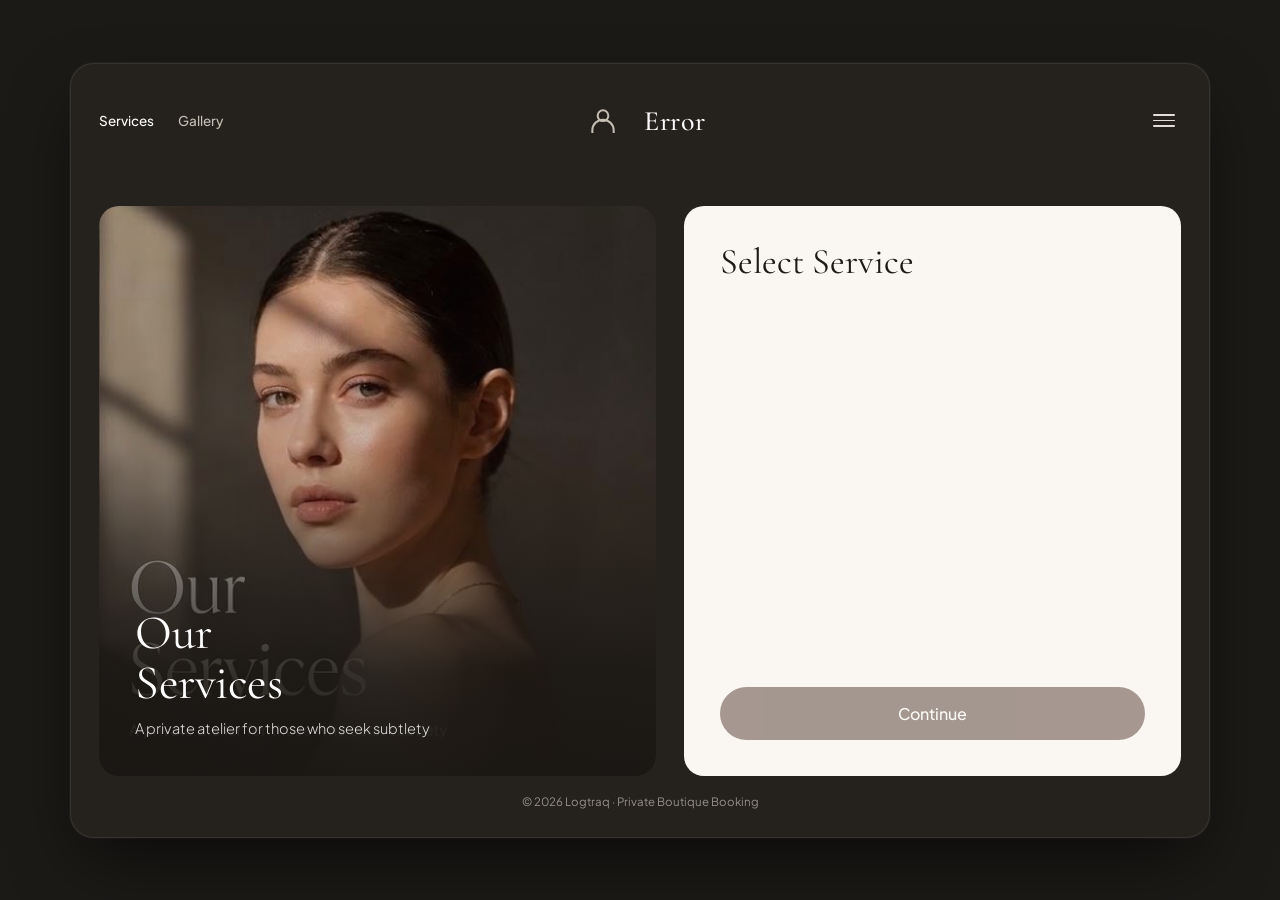
==== index.html @ e399e2d4 "Enlarge client logo to 58px and remove gold border for clean floating presentation" ====
<!DOCTYPE html>
<html lang="en">
<head>
    <meta charset="UTF-8">
    <link rel="preconnect" href="https://jtonmfevmcmnkmdjmubn.supabase.co" crossorigin>
    <link rel="preconnect" href="https://fonts.googleapis.com">
    <link rel="preconnect" href="https://fonts.gstatic.com" crossorigin>
    <link href="https://fonts.googleapis.com/css2?family=Cormorant+Garamond:ital,wght@0,400;0,500;0,600;0,700;1,400;1,600&family=Plus+Jakarta+Sans:wght@300;400;500;600;700&display=swap" rel="stylesheet">
    <meta name="viewport" content="width=device-width, initial-scale=1.0, viewport-fit=cover">
    <title>Booking Availability</title>
    <link rel="icon" type="image/svg+xml" href="/logtraq-favicon.svg?v=1">
    <link rel="apple-touch-icon" href="/logo_square.png">
    <script>
        (function() {
            var path = window.location.pathname;
            var parts = path.split('/').filter(Boolean);
            var slug = parts[parts.length - 1];
            if (!slug || slug === 'index.html') {
                var urlParams = new URLSearchParams(window.location.search);
                slug = urlParams.get('slug') || urlParams.get('biz') || 'default';
            }
            var link = document.createElement('link');
            link.rel = 'manifest';
            link.href = '/api/manifest?slug=' + encodeURIComponent(slug);
            document.head.appendChild(link);
        })();
    </script>
    <link rel="stylesheet" href="/styles.css?v=4">
    <link rel="stylesheet" href="/catalogue.css?v=12">
    <link rel="stylesheet" href="/profile.css?v=8">
</head>
<body class="catalogue-page">
    <div class="luxury-app-container">
        <!-- Top Navigation Header -->
        <header class="luxury-header">
            <nav class="luxury-header-nav">
                <button type="button" class="luxury-nav-link active" id="nav-services">Services</button>
                <button type="button" class="luxury-nav-link" id="nav-gallery">Gallery</button>
            </nav>
            <div class="luxury-header-brand">
                <span id="biz-avatar-container" class="client-brand-avatar">
                    <svg id="biz-avatar-svg" viewBox="0 0 24 24" fill="none" stroke="currentColor" stroke-width="1.5" aria-hidden="true"><circle cx="12" cy="8" r="4"/><path d="M4 21v-2a8 8 0 0 1 16 0v2"/></svg>
                    <img id="biz-avatar-img" src="" alt="">
                </span>
                <span id="biz-title-text"><span class="skeleton-text" style="display:inline-block;"></span></span>
            </div>
            <div class="luxury-header-menu">
                <div id="social-links" class="client-header-socials">
                    <a id="business-phone-link" aria-label="Call business" style="display: none;">
                        <img src="/_vercel/image?url=%2Fphone.png&amp;w=96&amp;q=75" width="24" height="24" alt="" aria-hidden="true" style="display: block;">
                    </a>
                    <a id="business-whatsapp-link" href="#" target="_blank" rel="noopener noreferrer" aria-label="WhatsApp" title="WhatsApp" style="display: none; color: #25D366; transition: transform 0.2s ease;">
                        <svg xmlns="http://www.w3.org/2000/svg" width="24" height="24" viewBox="0 0 24 24" fill="none" aria-hidden="true" focusable="false">
                            <path d="M12 2C6.48 2 2 6.48 2 12c0 1.85.5 3.58 1.38 5.08L2 22l5.08-1.34A9.94 9.94 0 0 0 12 22c5.52 0 10-4.48 10-10S17.52 2 12 2z" stroke="#25D366" stroke-width="2.3" stroke-linecap="round" stroke-linejoin="round"/>
                            <path d="M8.5 7.5c-.3 0-.6.1-.8.4-.5.5-.9 1.3-.9 2.2 0 1.5.8 3 2.1 4.4 1.4 1.4 2.9 2.2 4.4 2.2.9 0 1.7-.4 2.2-.9.3-.2.4-.5.4-.8 0-.4-.7-1.4-1.2-1.7-.3-.2-.6-.2-.8 0-.3.3-.6.6-.9.6-.2 0-.5-.1-.8-.3-.6-.4-1.3-1-1.7-1.7-.2-.3-.3-.6-.3-.8 0-.3.3-.6.6-.9.2-.2.2-.5 0-.8-.3-.5-1.3-1.2-1.7-1.2-.1 0-.2 0-.3 0z" fill="#25D366"/>
                        </svg>
                    </a>
                    <a id="tiktok-link" href="#" target="_blank" rel="noopener noreferrer" aria-label="TikTok profile" title="TikTok" style="display: none;">
                        <svg xmlns="http://www.w3.org/2000/svg" viewBox="80 50 385 445" width="24" height="24" aria-hidden="true" focusable="false">
                            <path fill="#25F4EE" transform="translate(-14 -19)" d="M297 85H352C361 136 394 169 434 177V223C396 226 362 207 337 177V356C337 416 289 459 226 459C163 459 113 412 113 350C113 289 162 240 224 240V278C185 276 151 307 151 345C151 382 181 412 218 412C254 412 282 383 282 346V85Z"/>
                            <path fill="#FE2C55" transform="translate(15 19)" d="M297 85H352C361 136 394 169 434 177V223C396 226 362 207 337 177V356C337 416 289 459 226 459C163 459 113 412 113 350C113 289 162 240 224 240V278C185 276 151 307 151 345C151 382 181 412 218 412C254 412 282 383 282 346V85Z"/>
                            <path fill="#000" d="M297 85H352C361 136 394 169 434 177V223C396 226 362 207 337 177V356C337 416 289 459 226 459C163 459 113 412 113 350C113 289 162 240 224 240V278C185 276 151 307 151 345C151 382 181 412 218 412C254 412 282 383 282 346V85Z"/>
                        </svg>
                    </a>
                    <a id="ig-link" href="#" target="_blank" style="display: none; color: #E1306C; transition: transform 0.2s ease;">
                        <svg xmlns="http://www.w3.org/2000/svg" width="24" height="24" viewBox="0 0 24 24" fill="none" stroke="currentColor" stroke-width="2" stroke-linecap="round" stroke-linejoin="round"><rect x="2" y="2" width="20" height="20" rx="5" ry="5"></rect><path d="M16 11.37A4 4 0 1 1 12.63 8 4 4 0 0 1 16 11.37z"></path><line x1="17.5" y1="6.5" x2="17.51" y2="6.5"></line></svg>
                    </a>
                    <a id="fb-link" href="#" target="_blank" style="display: none; color: #1877F2; transition: transform 0.2s ease;">
                        <svg xmlns="http://www.w3.org/2000/svg" width="24" height="24" viewBox="0 0 24 24" fill="none" stroke="currentColor" stroke-width="2" stroke-linecap="round" stroke-linejoin="round"><path d="M18 2h-3a5 5 0 0 0-5 5v3H7v4h3v8h4v-8h3l1-4h-4V7a1 1 0 0 1 1-1h3z"></path></svg>
                    </a>
                </div>
                <button type="button" class="luxury-menu-btn" id="luxury-menu-btn" aria-label="Menu">
                    <span></span><span></span><span></span>
                </button>
            </div>
        </header>

        <!-- Main Split 2-Column Layout -->
        <main class="luxury-split-layout">
            <!-- Left Hero Card with Portrait Model and Bottom Overlay Text -->
            <div class="luxury-hero-card" id="luxury-hero-card">
                <img src="/assets/hero-model.jpg" alt="" class="luxury-hero-img" id="luxury-hero-img">
                <div class="luxury-hero-vignette"></div>
                <div class="luxury-hero-overlay">
                    <h2 id="luxury-hero-title">Our<br>Services</h2>
                    <p id="luxury-hero-subtitle">A private atelier for those who seek subtlety</p>
                </div>
            </div>

            <!-- Right Ivory Card Panel -->
            <div class="luxury-panel">
                <!-- Step 1: Select Service -->
                <section id="service-catalogue" class="luxury-panel-step" aria-label="Services" tabindex="-1">
                    <h2 class="luxury-panel-title">Select Service</h2>
                    <div id="client-services" class="luxury-services-list"></div>
                    <button type="button" id="luxury-continue-btn" class="luxury-cta-btn" disabled>
                        Continue
                    </button>
                </section>

                <!-- Step 2: Now Booking (Calendar and Time Slots) -->
                <section id="client-calendar" class="luxury-panel-step" aria-labelledby="calendar-heading" hidden>
                    <h2 id="calendar-heading" class="luxury-panel-title">Now Booking</h2>

                    <!-- Month Selection Pills -->
                    <div class="luxury-month-bar" id="luxury-month-tabs"></div>

                    <!-- Hidden month header for test compatibility & screen readers -->
                    <div class="month-navigation" style="display:none;" aria-hidden="true">
                        <span id="calendar-month"></span>
                        <button id="previous-month" type="button" aria-label="Previous month" disabled>&lsaquo;</button>
                        <button id="next-month" type="button" aria-label="Next month" disabled>&rsaquo;</button>
                        <span id="selected-calendar-date"></span>
                    </div>

                    <!-- 7-Day Grid Weekday Headers -->
                    <div class="luxury-weekdays" aria-hidden="true">
                        <span>Mon</span><span>Tue</span><span>Wed</span><span>Thu</span><span>Fri</span><span>Sat</span><span>Sun</span>
                    </div>

                    <!-- Calendar Day Cells Grid -->
                    <div class="luxury-calendar-grid month-days" id="day-tabs" role="group" aria-labelledby="calendar-heading"></div>

                    <!-- Available Times Section -->
                    <div class="luxury-time-section">
                        <div class="time-chip-grid luxury-time-chips" id="time-grid">
                            <div class="skeleton-chip"></div>
                            <div class="skeleton-chip"></div>
                            <div class="skeleton-chip"></div>
                        </div>
                    </div>

                    <!-- Confirm Booking CTA -->
                    <button id="book-selected-slot" class="luxury-cta-btn calendar-book-button" type="button" disabled>
                        Confirm Booking
                    </button>
                </section>

                <!-- Gallery: photographer portfolio -->
                <section id="client-gallery" class="luxury-panel-step" aria-labelledby="gallery-heading" hidden>
                    <h2 id="gallery-heading" class="luxury-panel-title" tabindex="-1">Gallery</h2>
                    <div id="client-gallery-grid" class="luxury-gallery-grid" aria-live="polite"></div>
                </section>

                <!-- Step 3: Checkout (placeholder / details redirection) -->
                <section id="client-checkout" class="luxury-panel-step" aria-labelledby="checkout-heading" hidden>
                    <h2 id="checkout-heading" class="luxury-panel-title" tabindex="-1">Checkout</h2>
                </section>
            </div>
        </main>

        <!-- Hidden Compatibility Layer (maintains 100% test & script compatibility) -->
        <div style="display:none !important;" aria-hidden="true">
            <div id="business-cover-banner"></div>
            <p id="business-tagline"></p>
            <p id="business-status"></p>
            <nav class="catalogue-menu">
                <button type="button" data-step="sessions"></button>
                <button type="button" data-step="schedule"></button>
                <button type="button" data-step="checkout"></button>
            </nav>
            <nav id="category-navigation" aria-label="Service categories">
                <div id="category-buttons"></div>
            </nav>
            <h2 id="active-category-heading"></h2>
            <aside id="booking-summary">
                <h2 id="booking-summary-heading">Your booking</h2>
                <div class="booking-summary-content">
                    <p id="booking-summary-empty"></p>
                    <div id="booking-summary-service">
                        <img id="booking-summary-photo" alt="">
                        <h3 id="booking-summary-name"></h3>
                        <p id="booking-summary-details"></p>
                        <p id="booking-summary-price"></p>
                    </div>
                </div>
                <div id="calendar-service">
                    <strong id="calendar-service-name"></strong>
                    <p id="calendar-service-details"></p>
                </div>
            </aside>
        </div>

        <!-- Subtle Luxury Footer -->
        <footer style="margin-top: 18px; text-align: center; font-size: 11.5px; color: var(--lux-text-light-dim); opacity: 0.7;">
            <span>&copy; 2026 Logtraq &middot; Private Boutique Booking</span>
        </footer>
    </div>

    <!-- Scripts -->
    <script defer src="/config.js"></script>
    <script defer src="/photo-tools.js?v=2"></script>
    <script defer src="/business-profile.js?v=5"></script>
    <script defer src="/app.js?v=17"></script>
</body>
</html>
---- styles.css ----
:root {
  /* Elegant Spa/Salon Theme */
  --bg-gradient: linear-gradient(135deg, #F8FAFC 0%, #E2E8F0 100%);
  --surface: #FFFFFF;
  --text: #1E293B;
  --muted: #64748B;
  
  /* Brand Color (Deep Teal - very popular in high-end salon apps) */
  --brand: #0F766E; 
  --brand-light: #CCFBF1;
  
  --taken: #94A3B8;
  --taken-bg: #F1F5F9;
}

*, *::before, *::after { box-sizing: border-box; margin: 0; padding: 0; }

html, body {
  width: 100%; min-height: 100dvh;
  background: var(--bg-gradient);
  color: var(--text);
  font-family: -apple-system, BlinkMacSystemFont, "SF Pro Display", "Segoe UI", Roboto, Helvetica, sans-serif;
  display: flex; flex-direction: column; align-items: center; justify-content: flex-start;
  overscroll-behavior-y: none; /* Stops the elastic rubber-banding on mobile */
}

body { padding: 6vh 16px 40px 16px; }

/* Page content sits directly on the existing background gradient. */
.container-public, .container-owner {
  width: 100%;
  min-height: 550px;
  display: flex;
  flex-direction: column;
  background-color: transparent;
  border-radius: 0;
  box-shadow: none;
  padding: 40px 24px;
  border: 0;
}
.container-public { max-width: 420px; } /* Typical mobile width */
.container-owner { max-width: 520px; }

header { text-align: center; margin-bottom: 32px; }
h1 {
  color: var(--text); font-weight: 700; font-size: 24px; margin-bottom: 8px;
  display: flex; align-items: center; justify-content: center; gap: 10px;
}
.muted-text { color: var(--muted); font-size: 14px; font-weight: 500; }

/* Day Tabs - Soft floating pills */
.day-tab-list {
  display: flex; flex-wrap: wrap; justify-content: center; gap: 10px; margin-bottom: 24px;
}
.day-tab-list::-webkit-scrollbar { display: none; }

.day-tab {
  flex-shrink: 0; display: flex; flex-direction: column; align-items: center; justify-content: center;
  min-height: 64px; min-width: 56px; padding: 12px;
  background-color: var(--taken-bg); color: var(--muted);
  border-radius: 20px; font-size: 13px; font-weight: 600; cursor: pointer; transition: all 0.3s cubic-bezier(0.4, 0, 0.2, 1);
  border: none;
}
.day-tab.active {
  background-color: var(--brand); color: #FFFFFF;
  box-shadow: 0 8px 16px -4px rgba(15, 118, 110, 0.4);
  transform: translateY(-2px);
}

/* Time Chips - Soft filled shapes, no harsh borders */
.time-chip-grid { display: grid; grid-template-columns: repeat(auto-fill, minmax(90px, 1fr)); gap: 12px; margin-bottom: 24px; }

/* Make Admin grid denser to fit all 14 hours without making the card too long */
.container-owner .time-chip-grid { grid-template-columns: repeat(auto-fill, minmax(70px, 1fr)); gap: 8px; }
.container-owner .time-chip { padding: 8px 4px; font-size: 13px; min-height: 40px; }

.time-chip {
  display: inline-flex; align-items: center; justify-content: center;
  min-height: 44px; padding: 8px; border-radius: 12px;
  font-size: 15px; font-weight: 600; cursor: pointer; text-align: center;
  border: none; transition: all 0.2s ease;
}

.time-chip.open { background-color: var(--brand-light); color: var(--brand); }
.time-chip.open:active { transform: scale(0.95); }

.time-chip.taken { background-color: var(--taken-bg); color: var(--taken); text-decoration: line-through; cursor: not-allowed; }
.container-owner .time-chip.taken { cursor: pointer; }
.container-owner .time-chip.taken:active { transform: scale(0.95); }

/* Empty State */
.empty-state {
  grid-column: 1 / -1; display: flex; flex-direction: column; align-items: center; justify-content: center;
  min-height: 140px; padding: 24px; text-align: center;
  background-color: transparent; border-radius: 20px; color: var(--muted); font-size: 15px; font-weight: 500;
}

/* Skeleton Loading Animation */
@keyframes pulse {
  0%, 100% { opacity: 1; }
  50% { opacity: 0.4; }
}
.skeleton-text {
  height: 28px; width: 160px; background-color: #E2E8F0; border-radius: 8px;
  animation: pulse 1.5s cubic-bezier(0.4, 0, 0.6, 1) infinite;
  margin: 0 auto;
}
.skeleton-chip {
  height: 44px; width: 100%; background-color: #E2E8F0; border-radius: 12px;
  animation: pulse 1.5s cubic-bezier(0.4, 0, 0.6, 1) infinite;
}

/* Client booking details */
.time-chip, .booking-button, .booking-field input, .booking-field textarea { font-family: inherit; }
.time-chip:focus-visible, .booking-button:focus-visible, .booking-back:focus-visible {
  outline: 3px solid var(--brand); outline-offset: 4px;
}
.booking-back { align-self: flex-start; color: var(--brand); font-size: 14px; margin-bottom: 24px; }
.booking-heading { margin-bottom: 24px; }
.booking-summary { background: var(--taken-bg); border-radius: 16px; padding: 16px; margin-bottom: 24px; line-height: 1.6; }
.booking-summary strong, .booking-field label { display: block; }
.booking-form { display: grid; gap: 18px; }
.booking-field label { font-size: 14px; font-weight: 600; margin-bottom: 8px; }
.booking-field input, .booking-field textarea {
  width: 100%; border: 1px solid #CBD5E1; border-radius: 12px; padding: 12px;
  font-size: 16px; color: var(--text); background: var(--surface);
}
.booking-field input:focus, .booking-field textarea:focus { outline: 2px solid var(--brand); outline-offset: 2px; }
.booking-field textarea { min-height: 110px; resize: vertical; }
.booking-button {
  width: 100%; padding: 18px 24px; border: 0; border-radius: 100px;
  background: var(--brand); color: #FFF; font-size: 16px; font-weight: 600; cursor: pointer;
}
.booking-button:disabled { opacity: 0.6; cursor: wait; }
.booking-error { color: #B91C1C; font-size: 14px; line-height: 1.5; }
[hidden] { display: none !important; }

/* Client calendar selection and confirmation */
.container-public .time-chip.open.selected {
  background: var(--brand); color: #FFF;
  box-shadow: 0 0 0 2px var(--surface), 0 0 0 4px var(--brand);
}
.calendar-book-button { line-height: 1.4; }
.calendar-book-button:disabled { cursor: not-allowed; }

/* Client service catalogue */
.client-catalogue { margin-bottom: 32px; }
.client-section-heading { display: block; font-size: 20px; line-height: 1.4; margin-bottom: 16px; }
.catalogue-message { line-height: 1.6; margin-bottom: 20px; }
.client-service-list { display: grid; gap: 16px; }
.client-service-card { border: 1px solid #E2E8F0; border-radius: 20px; padding: 20px; overflow-wrap: anywhere; }
.client-service-card h3 { font-size: 18px; line-height: 1.4; margin-bottom: 8px; }
.client-service-card p { line-height: 1.6; margin-top: 8px; }
.client-service-description { font-size: 14px; color: var(--muted); white-space: pre-wrap; }
.client-service-price { font-size: 17px; font-weight: 700; }
.catalogue-service-button {
    width: 100%; min-height: 44px; margin-top: 16px; padding: 12px;
    font: inherit; font-size: 14px; font-weight: 600; color: var(--brand);
    background: var(--brand-light); border: 0; border-radius: 12px; cursor: pointer;
}
.catalogue-service-button[aria-pressed="true"] { color: white; background: var(--brand); }
.catalogue-service-button:disabled { color: var(--muted); background: var(--taken-bg); cursor: not-allowed; }
.catalogue-service-button:focus-visible { outline: 3px solid var(--brand); outline-offset: 3px; }
.catalogue-selection { background: var(--taken-bg); border-radius: 16px; padding: 16px; margin-bottom: 24px; overflow-wrap: anywhere; }
.catalogue-selection strong { display: block; margin-bottom: 8px; }
.catalogue-selection p { line-height: 1.6; margin-top: 8px; }
.catalogue-stage-note { font-size: 13px; line-height: 1.6; margin-bottom: 20px; }
.catalogue-selection .catalogue-stage-note { margin-bottom: 0; }

/* Interface controls use neutral colours independently of business branding. */
.catalogue-page, .admin-page {
  --ui-action: #000;
  --ui-action-text: #FFF;
  --ui-hover: #1E293B;
  --ui-soft: #F1F5F9;
  --ui-ink: #1E293B;
  --ui-focus: #64748B;
}
.catalogue-page .time-chip.open, .admin-page .time-chip.open {
  background: var(--ui-soft); color: var(--ui-ink);
  border: 1px solid #CBD5E1;
}
.catalogue-page .time-chip.open.selected {
  background: var(--ui-action); color: var(--ui-action-text);
  border-color: var(--ui-action);
  box-shadow: 0 0 0 2px var(--surface), 0 0 0 4px var(--ui-action);
}
.admin-page .day-tab.active {
  background: var(--ui-action); color: var(--ui-action-text);
  box-shadow: 0 4px 10px -4px rgba(0, 0, 0, .3);
}
.catalogue-page .time-chip:focus-visible, .admin-page .time-chip:focus-visible,
.admin-page .day-tab:focus-visible {
  outline: 3px solid var(--ui-focus); outline-offset: 3px;
}

/* Customer checkout keeps the same neutral controls and comfortable mobile widths. */
.details-page { padding-top:32px; }
.details-page .container-public { max-width:560px; padding:24px 8px; }
.details-page .booking-button { background:#000; color:#FFF; border-radius:12px; min-height:48px; }
.details-page .booking-back { color:#1E293B; }
.details-page .booking-field input:focus, .details-page .booking-field textarea:focus { outline-color:#64748B; }
.details-page .booking-summary-photo { width:72px; height:72px; object-fit:cover; border-radius:10px; margin-bottom:12px; }
---- catalogue.css ----
/* ==========================================================================
   Luxury Aesthetic Redesign for Client Face (Atelier Aethitica style)
   ========================================================================== */

:root {
    --lux-bg: #1c1a17;
    --lux-ambient: #23201d;
    --lux-shell: #25221e;
    --lux-border: rgba(255, 255, 255, 0.08);
    --lux-ivory: #faf7f2;
    --lux-text-dark: #1e1a17;
    --lux-text-muted: #6c665e;
    --lux-text-light: #f5f2eb;
    --lux-text-light-dim: #c5bfb4;
    --lux-cta: #3e2419;
    --lux-cta-hover: #503022;
    --lux-terracotta: #b86d52;
    --lux-divider: #e9e3d8;
    --lux-serif: 'Cormorant Garamond', Georgia, serif;
    --lux-sans: 'Plus Jakarta Sans', system-ui, -apple-system, BlinkMacSystemFont, "Segoe UI", Roboto, sans-serif;
}

/* Page baseline */
body.catalogue-page {
    background: var(--lux-bg);
    color: var(--lux-text-light);
    font-family: var(--lux-sans);
    margin: 0;
    padding: clamp(16px, 3vh, 32px) clamp(12px, 2.5vw, 24px);
    min-height: 100vh;
    box-sizing: border-box;
    display: flex;
    flex-direction: column;
    align-items: center;
    justify-content: center;
}

/* Outer frame modal */
.luxury-app-container {
    width: 100%;
    max-width: 1140px;
    background: var(--lux-shell);
    border: 1px solid var(--lux-border);
    border-radius: 24px;
    box-shadow: 0 30px 70px -15px rgba(0, 0, 0, 0.65), 0 0 1px 1px rgba(255, 255, 255, 0.05);
    padding: clamp(16px, 2.4vw, 28px);
    box-sizing: border-box;
    display: flex;
    flex-direction: column;
}

/* Header */
.luxury-header {
    display: grid;
    grid-template-columns: 1fr auto 1fr;
    align-items: center;
    padding-bottom: clamp(14px, 2vw, 24px);
    width: 100%;
}
.luxury-header-nav {
    display: flex;
    align-items: center;
    gap: clamp(12px, 2vw, 24px);
}
.luxury-nav-link {
    font-family: var(--lux-sans);
    font-size: 13.5px;
    font-weight: 500;
    color: var(--lux-text-light-dim);
    text-decoration: none;
    cursor: pointer;
    background: transparent;
    border: none;
    padding: 0;
    transition: color 0.2s ease;
}
.luxury-nav-link:hover, .luxury-nav-link.active {
    color: #ffffff;
}
.luxury-header-brand {
    font-family: var(--lux-serif);
    font-size: clamp(22px, 2.6vw, 28px);
    font-weight: 500;
    color: #ffffff;
    letter-spacing: 0.02em;
    text-align: center;
    white-space: nowrap;
}
.luxury-header-menu {
    display: flex;
    justify-content: flex-end;
}
.luxury-menu-btn {
    background: transparent;
    border: none;
    cursor: pointer;
    display: flex;
    flex-direction: column;
    justify-content: center;
    gap: 4px;
    padding: 8px;
    width: 36px;
    height: 36px;
}
.luxury-menu-btn span {
    display: block;
    width: 22px;
    height: 1.5px;
    background: #e2ded7;
    border-radius: 2px;
    transition: background 0.2s;
}
.luxury-menu-btn:hover span {
    background: #ffffff;
}

/* Split 2-Column Main Layout */
.luxury-split-layout {
    display: grid;
    grid-template-columns: minmax(0, 1.12fr) minmax(0, 1fr);
    gap: clamp(16px, 2.2vw, 28px);
    width: 100%;
    align-items: stretch;
    min-height: 570px;
}

/* Left Hero Portrait Card */
.luxury-hero-card {
    position: relative;
    border-radius: 20px;
    overflow: hidden;
    background: #25221e;
    min-height: 480px;
    display: flex;
    flex-direction: column;
    justify-content: flex-end;
}
.luxury-hero-img {
    position: absolute;
    inset: 0;
    width: 100%;
    height: 100%;
    object-fit: cover;
    object-position: center 25%;
}
.luxury-hero-vignette {
    position: absolute;
    inset: 0;
    background: linear-gradient(180deg, rgba(25, 22, 19, 0.04) 0%, rgba(25, 22, 19, 0.25) 45%, rgba(25, 22, 19, 0.88) 82%, rgba(25, 22, 19, 0.96) 100%);
    pointer-events: none;
}
.luxury-hero-overlay {
    position: relative;
    z-index: 2;
    padding: clamp(22px, 3.2vw, 36px);
}
#luxury-hero-title {
    font-family: var(--lux-serif);
    font-size: clamp(34px, 3.8vw, 48px);
    line-height: 1.04;
    color: #ffffff;
    font-weight: 400;
    letter-spacing: -0.01em;
    margin: 0 0 10px 0;
}
#luxury-hero-subtitle {
    font-family: var(--lux-sans);
    font-size: clamp(13px, 1.2vw, 14.5px);
    line-height: 1.45;
    color: rgba(255, 255, 255, 0.85);
    font-weight: 300;
    margin: 0;
    max-width: 340px;
}

/* Right Ivory Card Panel */
.luxury-panel {
    background: var(--lux-ivory);
    border-radius: 20px;
    padding: clamp(20px, 2.8vw, 36px);
    display: flex;
    flex-direction: column;
    color: var(--lux-text-dark);
    position: relative;
    min-height: 480px;
    box-sizing: border-box;
    justify-content: space-between;
}
.luxury-panel-step {
    display: flex;
    flex-direction: column;
    flex: 1;
    min-width: 0;
}
.luxury-panel-step[hidden] {
    display: none !important;
}
.luxury-panel-title {
    font-family: var(--lux-serif);
    font-size: clamp(28px, 3.2vw, 36px);
    font-weight: 400;
    color: var(--lux-text-dark);
    line-height: 1.15;
    margin: 0 0 clamp(16px, 2vw, 24px) 0;
}

/* Services List (Step 1) */
.luxury-services-list {
    display: flex;
    flex-direction: column;
    flex: 1;
    overflow-y: auto;
    max-height: 420px;
    padding-right: 6px;
    scrollbar-width: thin;
    scrollbar-color: #d8d2c6 transparent;
}
.luxury-service-item {
    padding: 16px 0;
    border-bottom: 1px solid var(--lux-divider);
    transition: background 0.15s ease;
}
.luxury-service-item:first-child {
    padding-top: 0;
}
.luxury-service-body {
    display: grid;
    grid-template-columns: 1fr auto;
    grid-template-areas:
        "title choose"
        "meta  choose"
        "desc  choose";
    column-gap: 16px;
    row-gap: 4px;
    align-items: start;
    width: 100%;
}
.luxury-service-name {
    grid-area: title;
    font-family: var(--lux-serif);
    font-size: clamp(20px, 2.2vw, 23px);
    font-weight: 500;
    color: var(--lux-text-dark);
    line-height: 1.2;
    margin: 0;
}
.luxury-service-meta {
    grid-area: meta;
    font-family: var(--lux-sans);
    font-size: 12.5px;
    font-weight: 600;
    letter-spacing: 0.05em;
    color: var(--lux-text-muted);
    text-transform: uppercase;
    margin: 0;
}
.luxury-service-desc {
    grid-area: desc;
    font-family: var(--lux-sans);
    font-size: 13px;
    line-height: 1.45;
    color: #5d5750;
    margin: 0;
}

/* Pill Select Button */
.luxury-select-btn {
    font-family: var(--lux-sans);
    font-size: 13.5px;
    font-weight: 500;
    padding: 7px 18px;
    border-radius: 9999px;
    cursor: pointer;
    transition: all 0.2s ease;
    white-space: nowrap;
    flex-shrink: 0;
    margin-top: 2px;
    border: 1px solid #1e1a17;
    background: transparent;
    color: #1e1a17;
}
.luxury-select-btn:hover {
    background: rgba(0, 0, 0, 0.04);
}
.luxury-select-btn.selected {
    border-color: var(--lux-cta);
    background: var(--lux-cta);
    color: #ffffff;
}
.luxury-select-btn:disabled {
    opacity: 0.5;
    cursor: not-allowed;
    border-color: #aaa;
    color: #aaa;
}

/* CTA Pill Button (Continue ↗ & Confirm Booking ↗) */
.luxury-cta-btn {
    width: 100%;
    border: none;
    background: var(--lux-cta);
    color: #ffffff;
    font-family: var(--lux-sans);
    font-size: 16px;
    font-weight: 500;
    padding: 16px 24px;
    border-radius: 9999px;
    cursor: pointer;
    margin-top: clamp(16px, 2vw, 24px);
    display: flex;
    align-items: center;
    justify-content: center;
    gap: 8px;
    transition: background 0.2s ease, opacity 0.2s ease;
}
.luxury-cta-btn:hover:not(:disabled) {
    background: var(--lux-cta-hover);
}
.luxury-cta-btn:disabled {
    opacity: 0.45;
    cursor: not-allowed;
}

/* Step 2: Now Booking Calendar */
.luxury-month-bar {
    display: flex;
    gap: 8px;
    margin-bottom: 16px;
    width: 100%;
}
.luxury-month-tab {
    flex: 1;
    border: 1px solid #1e1a17;
    background: transparent;
    color: #1e1a17;
    font-family: var(--lux-sans);
    font-size: 11.5px;
    font-weight: 600;
    text-transform: uppercase;
    letter-spacing: 0.06em;
    padding: 8px 6px;
    border-radius: 4px;
    text-align: center;
    cursor: pointer;
    transition: all 0.2s ease;
}
.luxury-month-tab:hover {
    background: rgba(0, 0, 0, 0.04);
}
.luxury-month-tab.active {
    border-color: #1e1a17;
    background: #1e1a17;
    color: #ffffff;
}

/* Weekday header */
.luxury-weekdays {
    display: grid;
    grid-template-columns: repeat(7, 1fr);
    text-align: center;
    font-size: 12px;
    font-weight: 500;
    color: #6a645d;
    margin-bottom: 6px;
}

/* 7-Column Grid */
.luxury-calendar-grid {
    display: grid;
    grid-template-columns: repeat(7, 1fr);
    border-top: 1px solid var(--lux-divider);
    border-left: 1px solid var(--lux-divider);
    background: #ffffff;
    border-radius: 4px;
    overflow: hidden;
}
.luxury-calendar-grid button, .luxury-calendar-grid span {
    aspect-ratio: 1.15;
    min-height: 38px;
    display: flex;
    align-items: center;
    justify-content: center;
    border-right: 1px solid var(--lux-divider);
    border-bottom: 1px solid var(--lux-divider);
    font-family: var(--lux-sans);
    font-size: 13.5px;
    font-weight: 500;
    color: var(--lux-text-dark);
    background: transparent;
    cursor: pointer;
    border-radius: 0;
    border-top: 0;
    border-left: 0;
    padding: 0;
    position: relative;
    transition: background 0.15s ease;
}
.luxury-calendar-grid button:disabled {
    color: #c5bfb4;
    cursor: not-allowed;
    background: rgba(0, 0, 0, 0.02);
}
.luxury-calendar-grid button:not(:disabled):hover {
    background: rgba(184, 109, 82, 0.1);
}
.luxury-calendar-grid button[aria-pressed="true"] {
    background: var(--lux-terracotta) !important;
    color: #ffffff !important;
    border-radius: 4px;
    font-weight: 600;
}
.luxury-calendar-grid button.has-times:not([aria-pressed="true"])::after {
    content: '';
    position: absolute;
    bottom: 4px;
    left: calc(50% - 2px);
    width: 4px;
    height: 4px;
    border-radius: 50%;
    background: var(--lux-terracotta);
}

/* Available Times Section */
.luxury-time-section {
    margin-top: 18px;
}
.luxury-time-chips {
    display: flex;
    flex-wrap: wrap;
    gap: 8px;
    align-items: center;
}
.time-chip {
    border: 1px solid #7c766e;
    background: transparent;
    color: var(--lux-text-dark);
    font-family: var(--lux-sans);
    font-size: 12.5px;
    font-weight: 500;
    padding: 7px 15px;
    border-radius: 9999px;
    cursor: pointer;
    transition: all 0.2s ease;
}
.time-chip:hover:not(:disabled) {
    border-color: #1e1a17;
    background: rgba(0, 0, 0, 0.04);
}
.time-chip.selected {
    background: var(--lux-cta) !important;
    border-color: var(--lux-cta) !important;
    color: #ffffff !important;
}
.time-chip:disabled {
    opacity: 0.35;
    cursor: not-allowed;
}

/* ==========================================================================
   Responsive Adaptations
   ========================================================================== */

/* Split screen & Tablet (769px - 1024px) */
@media (max-width: 1024px) {
    .luxury-split-layout {
        gap: 16px;
        min-height: 520px;
    }
    .luxury-panel {
        padding: 22px 18px;
    }
    .luxury-hero-overlay {
        padding: 20px;
    }
}

/* Mobile & Narrow Split Screen (< 768px) */
@media (max-width: 768px) {
    body.catalogue-page {
        padding: 10px 8px 24px;
    }
    .luxury-app-container {
        padding: 16px 12px 20px;
        border-radius: 18px;
    }
    .luxury-header {
        grid-template-columns: auto 1fr auto;
        gap: 10px;
        padding-bottom: 14px;
    }
    .luxury-header-brand {
        font-size: 20px;
    }
    .luxury-split-layout {
        grid-template-columns: 1fr;
        gap: 14px;
        min-height: auto;
    }
    .luxury-hero-card {
        min-height: 200px;
        height: 200px;
        border-radius: 16px;
    }
    .luxury-hero-overlay {
        padding: 16px 18px;
    }
    #luxury-hero-title {
        font-size: 28px;
        line-height: 1.08;
        margin-bottom: 4px;
    }
    #luxury-hero-subtitle {
        font-size: 13px;
    }
    .luxury-panel {
        min-height: auto;
        border-radius: 16px;
        padding: 20px 16px;
    }
    .luxury-panel-title {
        font-size: 26px;
        margin-bottom: 14px;
    }
    .luxury-month-tab {
        font-size: 10.5px;
        padding: 6px 4px;
    }
    .luxury-calendar-grid button, .luxury-calendar-grid span {
        min-height: 34px;
        font-size: 13px;
    }
}


/* Client portfolio gallery */
.luxury-gallery-grid {
    display: grid;
    grid-template-columns: repeat(2, minmax(0, 1fr));
    gap: 12px;
    overflow-y: auto;
    max-height: 420px;
}
.luxury-gallery-grid img {
    display: block;
    width: 100%;
    aspect-ratio: 1;
    object-fit: cover;
    border-radius: 10px;
    background: #e8e3da;
}
.luxury-gallery-empty {
    grid-column: 1 / -1;
    margin: 0;
    color: var(--lux-text-muted);
    font-family: var(--lux-sans);
    line-height: 1.5;
}


/* Client identity and social links in the booking header. */
.luxury-header-brand{display:inline-flex;align-items:center;justify-content:center;gap:12px}.client-brand-avatar{width:58px;height:58px;border-radius:0;overflow:visible;background:transparent;border:none;display:inline-flex;align-items:center;justify-content:center;color:#c5bfb4;flex:none}.client-brand-avatar img{display:none;width:100%;height:100%;object-fit:contain;background:transparent}.client-brand-avatar svg{width:32px;height:32px}.client-header-socials{display:flex;align-items:center;gap:16px;margin-right:8px}.client-header-socials a{display:none;align-items:center;justify-content:center;text-decoration:none}.client-header-socials a:hover{opacity:0.85}@media(max-width:560px){.luxury-header-brand{gap:8px}.client-header-socials{gap:10px;margin-right:4px}.client-header-socials a svg,.client-header-socials a img{width:20px;height:20px}.client-brand-avatar{width:38px;height:38px}.client-brand-avatar svg{width:24px;height:24px}}
---- profile.css ----
/* Business Profile extends the existing workspace without changing Calendar/Services. */
.profile-heading-row { display:flex; justify-content:space-between; align-items:start; gap:20px; flex-wrap:wrap; margin-bottom:24px; }
.profile-heading-row h2 { font-size:30px; line-height:1.2; margin:0 0 8px; color:#111; }
.profile-heading-row p, .profile-card-hint { color:#666; font-size:14px; line-height:1.6; }
#profile-feedback { margin:16px 0; line-height:1.6; overflow-wrap:anywhere; }
#profile-feedback:empty { display:none; }
#profile-reload { margin-bottom:16px; }
#profile-fields { border:0; padding:0; min-width:0; }
.profile-grid { display:grid; grid-template-columns:minmax(0,1fr) minmax(0,1.15fr); gap:18px; align-items:start; }
.profile-card { min-width:0; padding:24px; background:#fff; border:1px solid #e8e8e8; border-radius:18px; box-shadow:0 3px 16px #00000003; }
.profile-card h3 { font-size:19px; margin:0 0 4px; color:#111; }
.profile-card-hint { margin:0 0 16px; }
.profile-field { display:flex; flex-direction:column; gap:8px; min-width:0; margin:16px 0; }
.profile-field span, .profile-label { font-size:13px; font-weight:600; color:#171717; }
.profile-field input, .profile-field textarea { width:100%; min-width:0; padding:11px 12px; border:1px solid #d9d9d9; background:#fff; border-radius:9px; color:#171717; font:inherit; font-size:16px; min-height:44px; }
.profile-field textarea { resize:vertical; line-height:1.6; }
.profile-field input[readonly] { background:#f5f5f5; }
.profile-pair, .profile-branding-grid { display:grid; grid-template-columns:repeat(2,minmax(0,1fr)); gap:14px; }
.profile-button, .profile-upload { display:inline-flex; justify-content:center; align-items:center; min-height:44px; max-width:100%; padding:11px 18px; border:1px solid #111; border-radius:10px; background:#111; color:#fff; font:inherit; font-size:14px; font-weight:600; line-height:1.4; text-decoration:none; cursor:pointer; text-align:center; }
.profile-secondary { color:#171717; background:#f6f6f6; border-color:#ddd; }
.profile-button:disabled, #profile-fields:disabled { opacity:.6; }
.profile-button:disabled { cursor:wait; }
.profile-check { display:flex; align-items:center; gap:10px; margin:20px 0 4px; font-size:14px; }
#profile-panel input[type=checkbox] { width:20px; height:20px; accent-color:#111; flex-shrink:0; }
.profile-delivery { display:flex; flex-wrap:wrap; gap:8px; margin:12px 0 20px; }
.profile-delivery-option { display:flex; align-items:start; gap:8px; border:1px solid #ddd; border-radius:9px; padding:12px; flex:1 1 120px; font-size:13px; }
.profile-delivery-option small { display:block; margin-top:5px; color:#666; line-height:1.5; }
.profile-actions { display:flex; justify-content:flex-end; flex-wrap:wrap; gap:12px; margin:22px 0; }
.profile-actions .profile-button { min-width:150px; }
.profile-image-control { min-width:0; }
.profile-image-preview { display:flex; align-items:center; justify-content:center; width:100%; height:135px; background:#f6f6f6; border:1px dashed #ddd; border-radius:10px; margin:12px 0; overflow:hidden; font-size:13px; color:#666; }
.profile-image-preview img { width:100%; height:100%; object-fit:contain; }
.profile-logo-preview { max-width:135px; font-size:38px; overflow:visible; }
.profile-logo-preview img, .profile-sidebar-avatar img { border-radius:0; }
.profile-upload { position:relative; font-size:12px; background:#f3f3f3; border-color:#ddd; color:#111; padding:10px 12px; overflow:hidden; }
.profile-upload input { position:absolute; inset:0; opacity:0; width:100%; cursor:pointer; }
.profile-upload:focus-within { outline:2px solid #111; outline-offset:3px; }
.profile-remove { display:block; min-height:44px; border:0; background:none; text-decoration:underline; color:#333; cursor:pointer; font:inherit; font-size:12px; }
.profile-gallery { display:grid; grid-template-columns:repeat(4,minmax(0,1fr)); gap:10px; margin:10px 0; }
.profile-gallery-tile { position:relative; min-width:0; }
.profile-gallery .profile-image-preview { height:90px; margin:0; }
.profile-gallery-remove { position:absolute; right:0; top:0; min-width:44px; min-height:44px; border:1px solid #ddd; background:#fff; color:#111; border-radius:8px; font-size:22px; cursor:pointer; }
.admin-sidebar-footer .admin-profile-link { justify-content:start; padding:12px 8px; border-radius:10px; background:#1d1d1d; margin-bottom:8px; }
.admin-profile-link[aria-current=page] { outline:1px solid #eee; }
.admin-profile-link > span:last-child { min-width:0; }
.admin-profile-link strong { display:block; font-size:13px; overflow-wrap:anywhere; }
.admin-profile-link small { display:block; margin-top:5px; color:#bbb; font-size:12px; }
.profile-sidebar-avatar { display:flex; align-items:center; justify-content:center; width:40px; height:40px; flex:0 0 40px; border-radius:10px; background:#fff; color:#111; overflow:visible; }
.profile-sidebar-avatar img { width:100%; height:100%; object-fit:contain; }
#profile-panel :focus-visible { outline:2px solid #111; outline-offset:3px; }
.public-business-profile { max-width:900px; margin:0 auto 24px; text-align:center; color:var(--text); }
.public-business-profile > img { width:100%; max-height:320px; object-fit:contain; border-radius:16px; margin-bottom:16px; }
.public-business-about { white-space:pre-wrap; line-height:1.7; margin-bottom:14px; overflow-wrap:anywhere; }
.public-business-profile p { line-height:1.6; margin-bottom:12px; }
.public-profile-contacts { display:flex; gap:16px; justify-content:center; flex-wrap:wrap; margin:16px 0; }
.public-profile-contacts a { color:inherit; text-underline-offset:4px; min-height:44px; display:inline-flex; align-items:center; }
.public-branding-gallery { display:grid; grid-template-columns:repeat(auto-fit,minmax(100px,1fr)); gap:10px; margin-top:16px; }
.public-branding-gallery img { width:100%; height:130px; object-fit:contain; border-radius:10px; }
#business-tagline { color:#555; font-size:15px; line-height:1.6; overflow-wrap:anywhere; }
.admin-calendar-toast { position:fixed; bottom:24px; left:50%; transform:translateX(-50%); z-index:20; max-width:calc(100vw - 32px); width:max-content; padding:14px 20px; border-radius:12px; background:#161616; color:#fff; box-shadow:0 6px 24px #0003; font-size:14px; line-height:1.5; pointer-events:none; }
@media(max-width:1100px) { .profile-grid { grid-template-columns:minmax(0,1fr); } }
@media(max-width:480px) {
 .profile-card { padding:18px 14px; } .profile-pair { grid-template-columns:minmax(0,1fr); gap:0; }
 .profile-branding-grid { grid-template-columns:minmax(0,1fr); }
 .profile-gallery { grid-template-columns:repeat(2,minmax(0,1fr)); }
 .profile-heading-row h2 { font-size:26px; } .profile-actions .profile-button { flex:1 1 100%; }
 .profile-heading-row .profile-button { width:100%; }
}

/* Visible progress while saving the business profile, without a blocking overlay. */
#profile-save { gap:10px; }
.profile-save-spinner { display:inline-flex; width:22px; height:22px; align-items:center; justify-content:center; animation:profile-logo-spin 1.15s linear infinite; }
.profile-save-spinner img { width:100%; height:100%; object-fit:contain; }
@keyframes profile-logo-spin { to { transform:rotate(360deg); } }
@media(prefers-reduced-motion:reduce) { .profile-save-spinner { animation:none; } }

/* Client storefront: cover behind an overlapping circular business logo. */
.public-brand-header { width:100%; }
.business-cover-banner { width:100%; height:clamp(125px,27vw,220px); border-radius:18px; background-color:#171717; background-image:none; background-size:cover; background-position:center; background-repeat:no-repeat; }
.public-brand-header .public-brand-avatar { position:relative; z-index:1; width:88px; height:88px; min-width:88px; min-height:88px; margin-top:-60px; border:3px solid #fff; border-radius:50%; overflow:hidden; box-sizing:content-box; background:#111; }
@media(max-width:480px) { .business-cover-banner { height:150px; border-radius:14px; } }

/* Saving should not wash out the entire form. */
#business-profile-form.profile-is-busy #profile-fields { opacity:1; }
#business-profile-form.profile-is-busy .profile-card, #business-profile-form.profile-is-busy .profile-actions { opacity:1; }
#business-profile-form.profile-is-busy #profile-save { opacity:1; background:#111; color:#fff; }
.profile-save-toast { position:fixed; bottom:24px; left:50%; transform:translateX(-50%); z-index:1000; width:max-content; max-width:calc(100vw - 32px); padding:14px 20px; border-radius:12px; background:#171717; color:white; box-shadow:0 8px 30px #0003; font-size:14px; font-weight:600; text-align:center; }

.business-cover-banner { overflow:hidden; }
/* A full-width banner: scale proportionally and preserve the top of the photo. */
.business-cover-banner.has-cover-image {
    width:100%; max-width:100%; height:clamp(150px,24vw,240px); background:#171717;
}
.business-cover-banner > img {
    display:block; width:100%; height:100%; max-width:100%; max-height:none;
    object-fit:cover; object-position:center top;
}
.public-brand-header .public-brand-avatar { border-radius:16px; overflow:visible; }
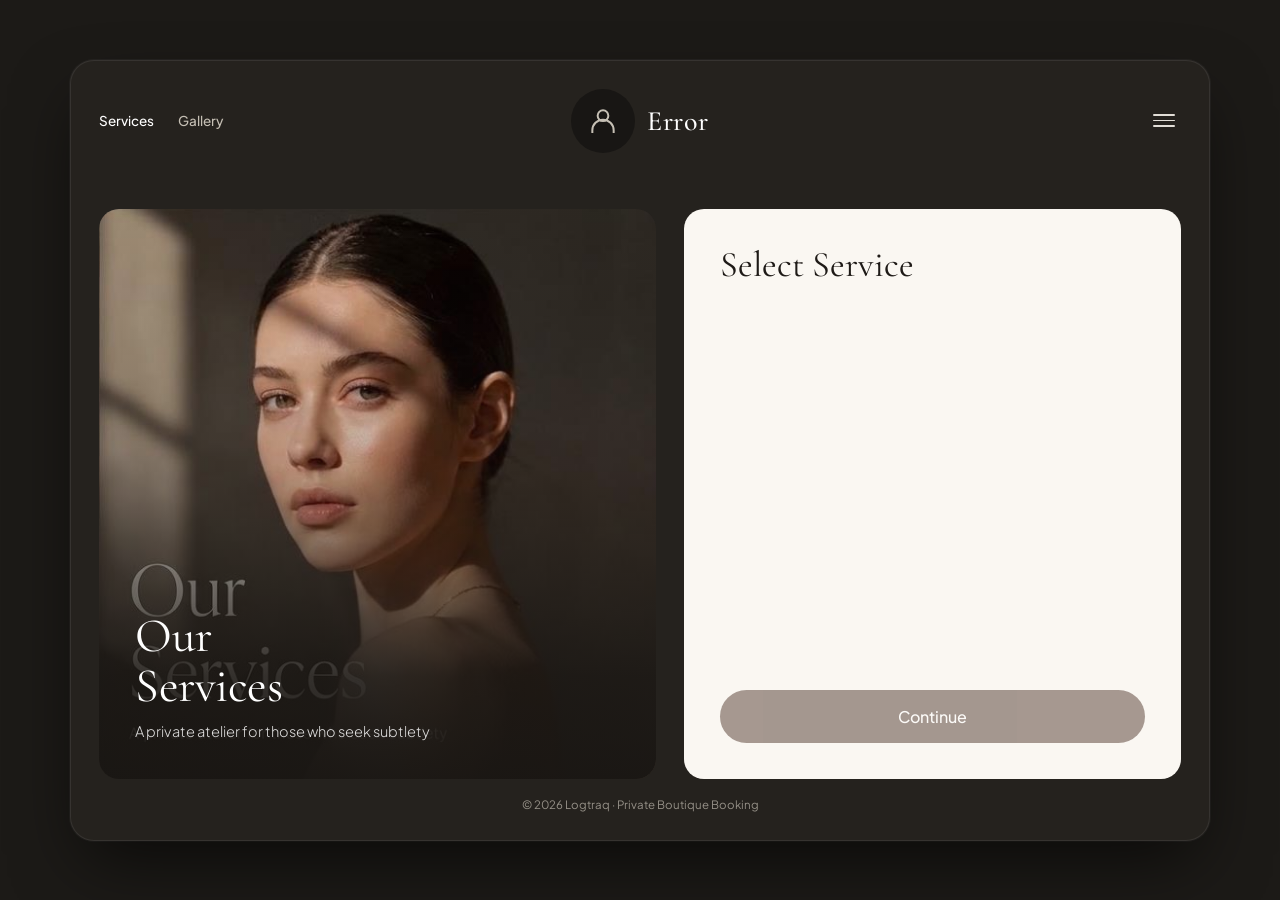
==== commit d7728bc3: "Return logo to 64px circle without border color and set cover fit to make contents clearly visible" ====
--- a/index.html
+++ b/index.html
@@ -26,7 +26,7 @@
         })();
     </script>
     <link rel="stylesheet" href="/styles.css?v=4">
-    <link rel="stylesheet" href="/catalogue.css?v=12">
+    <link rel="stylesheet" href="/catalogue.css?v=13">
     <link rel="stylesheet" href="/profile.css?v=8">
 </head>
 <body class="catalogue-page">
@@ -190,7 +190,7 @@
     <!-- Scripts -->
     <script defer src="/config.js"></script>
     <script defer src="/photo-tools.js?v=2"></script>
-    <script defer src="/business-profile.js?v=5"></script>
+    <script defer src="/business-profile.js?v=6"></script>
     <script defer src="/app.js?v=17"></script>
 </body>
 </html>
--- a/catalogue.css
+++ b/catalogue.css
@@ -558,4 +558,4 @@
 
 
 /* Client identity and social links in the booking header. */
-.luxury-header-brand{display:inline-flex;align-items:center;justify-content:center;gap:12px}.client-brand-avatar{width:58px;height:58px;border-radius:0;overflow:visible;background:transparent;border:none;display:inline-flex;align-items:center;justify-content:center;color:#c5bfb4;flex:none}.client-brand-avatar img{display:none;width:100%;height:100%;object-fit:contain;background:transparent}.client-brand-avatar svg{width:32px;height:32px}.client-header-socials{display:flex;align-items:center;gap:16px;margin-right:8px}.client-header-socials a{display:none;align-items:center;justify-content:center;text-decoration:none}.client-header-socials a:hover{opacity:0.85}@media(max-width:560px){.luxury-header-brand{gap:8px}.client-header-socials{gap:10px;margin-right:4px}.client-header-socials a svg,.client-header-socials a img{width:20px;height:20px}.client-brand-avatar{width:38px;height:38px}.client-brand-avatar svg{width:24px;height:24px}}
+.luxury-header-brand{display:inline-flex;align-items:center;justify-content:center;gap:12px}.client-brand-avatar{width:64px;height:64px;border-radius:50%;overflow:hidden;background:#181614;border:none;display:inline-flex;align-items:center;justify-content:center;color:#c5bfb4;flex:none}.client-brand-avatar img{display:none;width:100%;height:100%;object-fit:cover;background:transparent}.client-brand-avatar svg{width:32px;height:32px}.client-header-socials{display:flex;align-items:center;gap:16px;margin-right:8px}.client-header-socials a{display:none;align-items:center;justify-content:center;text-decoration:none}.client-header-socials a:hover{opacity:0.85}@media(max-width:560px){.luxury-header-brand{gap:8px}.client-header-socials{gap:10px;margin-right:4px}.client-header-socials a svg,.client-header-socials a img{width:20px;height:20px}.client-brand-avatar{width:46px;height:46px}.client-brand-avatar svg{width:24px;height:24px}}
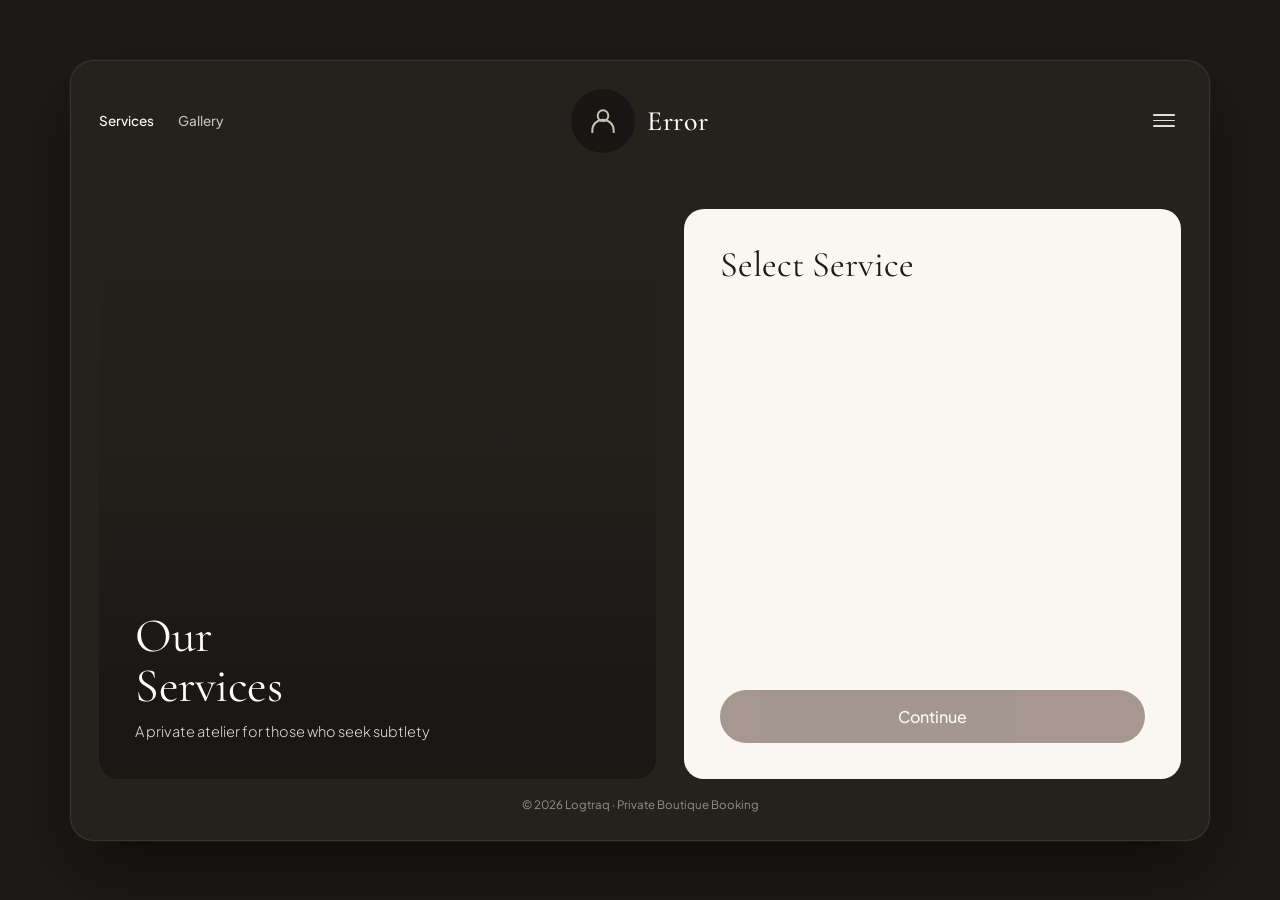
==== commit 3a600c94: "Add service deletion and editable client hero" ====
--- a/index.html
+++ b/index.html
@@ -1,196 +1,197 @@
-<!DOCTYPE html>
-<html lang="en">
-<head>
-    <meta charset="UTF-8">
-    <link rel="preconnect" href="https://jtonmfevmcmnkmdjmubn.supabase.co" crossorigin>
-    <link rel="preconnect" href="https://fonts.googleapis.com">
-    <link rel="preconnect" href="https://fonts.gstatic.com" crossorigin>
-    <link href="https://fonts.googleapis.com/css2?family=Cormorant+Garamond:ital,wght@0,400;0,500;0,600;0,700;1,400;1,600&family=Plus+Jakarta+Sans:wght@300;400;500;600;700&display=swap" rel="stylesheet">
-    <meta name="viewport" content="width=device-width, initial-scale=1.0, viewport-fit=cover">
-    <title>Booking Availability</title>
-    <link rel="icon" type="image/svg+xml" href="/logtraq-favicon.svg?v=1">
-    <link rel="apple-touch-icon" href="/logo_square.png">
-    <script>
-        (function() {
-            var path = window.location.pathname;
-            var parts = path.split('/').filter(Boolean);
-            var slug = parts[parts.length - 1];
-            if (!slug || slug === 'index.html') {
-                var urlParams = new URLSearchParams(window.location.search);
-                slug = urlParams.get('slug') || urlParams.get('biz') || 'default';
-            }
-            var link = document.createElement('link');
-            link.rel = 'manifest';
-            link.href = '/api/manifest?slug=' + encodeURIComponent(slug);
-            document.head.appendChild(link);
-        })();
-    </script>
-    <link rel="stylesheet" href="/styles.css?v=4">
-    <link rel="stylesheet" href="/catalogue.css?v=13">
-    <link rel="stylesheet" href="/profile.css?v=8">
-</head>
-<body class="catalogue-page">
-    <div class="luxury-app-container">
-        <!-- Top Navigation Header -->
-        <header class="luxury-header">
-            <nav class="luxury-header-nav">
-                <button type="button" class="luxury-nav-link active" id="nav-services">Services</button>
-                <button type="button" class="luxury-nav-link" id="nav-gallery">Gallery</button>
-            </nav>
-            <div class="luxury-header-brand">
-                <span id="biz-avatar-container" class="client-brand-avatar">
-                    <svg id="biz-avatar-svg" viewBox="0 0 24 24" fill="none" stroke="currentColor" stroke-width="1.5" aria-hidden="true"><circle cx="12" cy="8" r="4"/><path d="M4 21v-2a8 8 0 0 1 16 0v2"/></svg>
-                    <img id="biz-avatar-img" src="" alt="">
-                </span>
-                <span id="biz-title-text"><span class="skeleton-text" style="display:inline-block;"></span></span>
-            </div>
-            <div class="luxury-header-menu">
-                <div id="social-links" class="client-header-socials">
-                    <a id="business-phone-link" aria-label="Call business" style="display: none;">
-                        <img src="/_vercel/image?url=%2Fphone.png&amp;w=96&amp;q=75" width="24" height="24" alt="" aria-hidden="true" style="display: block;">
-                    </a>
-                    <a id="business-whatsapp-link" href="#" target="_blank" rel="noopener noreferrer" aria-label="WhatsApp" title="WhatsApp" style="display: none; color: #25D366; transition: transform 0.2s ease;">
-                        <svg xmlns="http://www.w3.org/2000/svg" width="24" height="24" viewBox="0 0 24 24" fill="none" aria-hidden="true" focusable="false">
-                            <path d="M12 2C6.48 2 2 6.48 2 12c0 1.85.5 3.58 1.38 5.08L2 22l5.08-1.34A9.94 9.94 0 0 0 12 22c5.52 0 10-4.48 10-10S17.52 2 12 2z" stroke="#25D366" stroke-width="2.3" stroke-linecap="round" stroke-linejoin="round"/>
-                            <path d="M8.5 7.5c-.3 0-.6.1-.8.4-.5.5-.9 1.3-.9 2.2 0 1.5.8 3 2.1 4.4 1.4 1.4 2.9 2.2 4.4 2.2.9 0 1.7-.4 2.2-.9.3-.2.4-.5.4-.8 0-.4-.7-1.4-1.2-1.7-.3-.2-.6-.2-.8 0-.3.3-.6.6-.9.6-.2 0-.5-.1-.8-.3-.6-.4-1.3-1-1.7-1.7-.2-.3-.3-.6-.3-.8 0-.3.3-.6.6-.9.2-.2.2-.5 0-.8-.3-.5-1.3-1.2-1.7-1.2-.1 0-.2 0-.3 0z" fill="#25D366"/>
-                        </svg>
-                    </a>
-                    <a id="tiktok-link" href="#" target="_blank" rel="noopener noreferrer" aria-label="TikTok profile" title="TikTok" style="display: none;">
-                        <svg xmlns="http://www.w3.org/2000/svg" viewBox="80 50 385 445" width="24" height="24" aria-hidden="true" focusable="false">
-                            <path fill="#25F4EE" transform="translate(-14 -19)" d="M297 85H352C361 136 394 169 434 177V223C396 226 362 207 337 177V356C337 416 289 459 226 459C163 459 113 412 113 350C113 289 162 240 224 240V278C185 276 151 307 151 345C151 382 181 412 218 412C254 412 282 383 282 346V85Z"/>
-                            <path fill="#FE2C55" transform="translate(15 19)" d="M297 85H352C361 136 394 169 434 177V223C396 226 362 207 337 177V356C337 416 289 459 226 459C163 459 113 412 113 350C113 289 162 240 224 240V278C185 276 151 307 151 345C151 382 181 412 218 412C254 412 282 383 282 346V85Z"/>
-                            <path fill="#000" d="M297 85H352C361 136 394 169 434 177V223C396 226 362 207 337 177V356C337 416 289 459 226 459C163 459 113 412 113 350C113 289 162 240 224 240V278C185 276 151 307 151 345C151 382 181 412 218 412C254 412 282 383 282 346V85Z"/>
-                        </svg>
-                    </a>
-                    <a id="ig-link" href="#" target="_blank" style="display: none; color: #E1306C; transition: transform 0.2s ease;">
-                        <svg xmlns="http://www.w3.org/2000/svg" width="24" height="24" viewBox="0 0 24 24" fill="none" stroke="currentColor" stroke-width="2" stroke-linecap="round" stroke-linejoin="round"><rect x="2" y="2" width="20" height="20" rx="5" ry="5"></rect><path d="M16 11.37A4 4 0 1 1 12.63 8 4 4 0 0 1 16 11.37z"></path><line x1="17.5" y1="6.5" x2="17.51" y2="6.5"></line></svg>
-                    </a>
-                    <a id="fb-link" href="#" target="_blank" style="display: none; color: #1877F2; transition: transform 0.2s ease;">
-                        <svg xmlns="http://www.w3.org/2000/svg" width="24" height="24" viewBox="0 0 24 24" fill="none" stroke="currentColor" stroke-width="2" stroke-linecap="round" stroke-linejoin="round"><path d="M18 2h-3a5 5 0 0 0-5 5v3H7v4h3v8h4v-8h3l1-4h-4V7a1 1 0 0 1 1-1h3z"></path></svg>
-                    </a>
-                </div>
-                <button type="button" class="luxury-menu-btn" id="luxury-menu-btn" aria-label="Menu">
-                    <span></span><span></span><span></span>
-                </button>
-            </div>
-        </header>
-
-        <!-- Main Split 2-Column Layout -->
-        <main class="luxury-split-layout">
-            <!-- Left Hero Card with Portrait Model and Bottom Overlay Text -->
-            <div class="luxury-hero-card" id="luxury-hero-card">
-                <img src="/assets/hero-model.jpg" alt="" class="luxury-hero-img" id="luxury-hero-img">
-                <div class="luxury-hero-vignette"></div>
-                <div class="luxury-hero-overlay">
-                    <h2 id="luxury-hero-title">Our<br>Services</h2>
-                    <p id="luxury-hero-subtitle">A private atelier for those who seek subtlety</p>
-                </div>
-            </div>
-
-            <!-- Right Ivory Card Panel -->
-            <div class="luxury-panel">
-                <!-- Step 1: Select Service -->
-                <section id="service-catalogue" class="luxury-panel-step" aria-label="Services" tabindex="-1">
-                    <h2 class="luxury-panel-title">Select Service</h2>
-                    <div id="client-services" class="luxury-services-list"></div>
-                    <button type="button" id="luxury-continue-btn" class="luxury-cta-btn" disabled>
-                        Continue
-                    </button>
-                </section>
-
-                <!-- Step 2: Now Booking (Calendar and Time Slots) -->
-                <section id="client-calendar" class="luxury-panel-step" aria-labelledby="calendar-heading" hidden>
-                    <h2 id="calendar-heading" class="luxury-panel-title">Now Booking</h2>
-
-                    <!-- Month Selection Pills -->
-                    <div class="luxury-month-bar" id="luxury-month-tabs"></div>
-
-                    <!-- Hidden month header for test compatibility & screen readers -->
-                    <div class="month-navigation" style="display:none;" aria-hidden="true">
-                        <span id="calendar-month"></span>
-                        <button id="previous-month" type="button" aria-label="Previous month" disabled>&lsaquo;</button>
-                        <button id="next-month" type="button" aria-label="Next month" disabled>&rsaquo;</button>
-                        <span id="selected-calendar-date"></span>
-                    </div>
-
-                    <!-- 7-Day Grid Weekday Headers -->
-                    <div class="luxury-weekdays" aria-hidden="true">
-                        <span>Mon</span><span>Tue</span><span>Wed</span><span>Thu</span><span>Fri</span><span>Sat</span><span>Sun</span>
-                    </div>
-
-                    <!-- Calendar Day Cells Grid -->
-                    <div class="luxury-calendar-grid month-days" id="day-tabs" role="group" aria-labelledby="calendar-heading"></div>
-
-                    <!-- Available Times Section -->
-                    <div class="luxury-time-section">
-                        <div class="time-chip-grid luxury-time-chips" id="time-grid">
-                            <div class="skeleton-chip"></div>
-                            <div class="skeleton-chip"></div>
-                            <div class="skeleton-chip"></div>
-                        </div>
-                    </div>
-
-                    <!-- Confirm Booking CTA -->
-                    <button id="book-selected-slot" class="luxury-cta-btn calendar-book-button" type="button" disabled>
-                        Confirm Booking
-                    </button>
-                </section>
-
-                <!-- Gallery: photographer portfolio -->
-                <section id="client-gallery" class="luxury-panel-step" aria-labelledby="gallery-heading" hidden>
-                    <h2 id="gallery-heading" class="luxury-panel-title" tabindex="-1">Gallery</h2>
-                    <div id="client-gallery-grid" class="luxury-gallery-grid" aria-live="polite"></div>
-                </section>
-
-                <!-- Step 3: Checkout (placeholder / details redirection) -->
-                <section id="client-checkout" class="luxury-panel-step" aria-labelledby="checkout-heading" hidden>
-                    <h2 id="checkout-heading" class="luxury-panel-title" tabindex="-1">Checkout</h2>
-                </section>
-            </div>
-        </main>
-
-        <!-- Hidden Compatibility Layer (maintains 100% test & script compatibility) -->
-        <div style="display:none !important;" aria-hidden="true">
-            <div id="business-cover-banner"></div>
-            <p id="business-tagline"></p>
-            <p id="business-status"></p>
-            <nav class="catalogue-menu">
-                <button type="button" data-step="sessions"></button>
-                <button type="button" data-step="schedule"></button>
-                <button type="button" data-step="checkout"></button>
-            </nav>
-            <nav id="category-navigation" aria-label="Service categories">
-                <div id="category-buttons"></div>
-            </nav>
-            <h2 id="active-category-heading"></h2>
-            <aside id="booking-summary">
-                <h2 id="booking-summary-heading">Your booking</h2>
-                <div class="booking-summary-content">
-                    <p id="booking-summary-empty"></p>
-                    <div id="booking-summary-service">
-                        <img id="booking-summary-photo" alt="">
-                        <h3 id="booking-summary-name"></h3>
-                        <p id="booking-summary-details"></p>
-                        <p id="booking-summary-price"></p>
-                    </div>
-                </div>
-                <div id="calendar-service">
-                    <strong id="calendar-service-name"></strong>
-                    <p id="calendar-service-details"></p>
-                </div>
-            </aside>
-        </div>
-
-        <!-- Subtle Luxury Footer -->
-        <footer style="margin-top: 18px; text-align: center; font-size: 11.5px; color: var(--lux-text-light-dim); opacity: 0.7;">
-            <span>&copy; 2026 Logtraq &middot; Private Boutique Booking</span>
-        </footer>
-    </div>
-
-    <!-- Scripts -->
-    <script defer src="/config.js"></script>
-    <script defer src="/photo-tools.js?v=2"></script>
-    <script defer src="/business-profile.js?v=6"></script>
-    <script defer src="/app.js?v=17"></script>
-</body>
-</html>
+<!DOCTYPE html>
+<html lang="en">
+<head>
+    <meta charset="UTF-8">
+    <link rel="preconnect" href="https://jtonmfevmcmnkmdjmubn.supabase.co" crossorigin>
+    <link rel="preconnect" href="https://fonts.googleapis.com">
+    <link rel="preconnect" href="https://fonts.gstatic.com" crossorigin>
+    <link href="https://fonts.googleapis.com/css2?family=Cormorant+Garamond:ital,wght@0,400;0,500;0,600;0,700;1,400;1,600&family=Plus+Jakarta+Sans:wght@300;400;500;600;700&display=swap" rel="stylesheet">
+    <meta name="viewport" content="width=device-width, initial-scale=1.0, viewport-fit=cover">
+    <title>Booking Availability</title>
+    <link rel="icon" type="image/svg+xml" href="/logtraq-favicon.svg?v=1">
+    <link rel="apple-touch-icon" href="/logo_square.png">
+    <script>
+        (function() {
+            var path = window.location.pathname;
+            var parts = path.split('/').filter(Boolean);
+            var slug = parts[parts.length - 1];
+            if (!slug || slug === 'index.html') {
+                var urlParams = new URLSearchParams(window.location.search);
+                slug = urlParams.get('slug') || urlParams.get('biz') || 'default';
+            }
+            var link = document.createElement('link');
+            link.rel = 'manifest';
+            link.href = '/api/manifest?slug=' + encodeURIComponent(slug);
+            document.head.appendChild(link);
+        })();
+    </script>
+    <link rel="stylesheet" href="/styles.css?v=4">
+    <link rel="stylesheet" href="/catalogue.css?v=13">
+    <link rel="stylesheet" href="/profile.css?v=8">
+</head>
+<body class="catalogue-page">
+    <div class="luxury-app-container">
+        <!-- Top Navigation Header -->
+        <header class="luxury-header">
+            <nav class="luxury-header-nav">
+                <button type="button" class="luxury-nav-link active" id="nav-services">Services</button>
+                <button type="button" class="luxury-nav-link" id="nav-gallery">Gallery</button>
+            </nav>
+            <div class="luxury-header-brand">
+                <span id="biz-avatar-container" class="client-brand-avatar">
+                    <svg id="biz-avatar-svg" viewBox="0 0 24 24" fill="none" stroke="currentColor" stroke-width="1.5" aria-hidden="true"><circle cx="12" cy="8" r="4"/><path d="M4 21v-2a8 8 0 0 1 16 0v2"/></svg>
+                    <img id="biz-avatar-img" src="" alt="">
+                </span>
+                <span id="biz-title-text"><span class="skeleton-text" style="display:inline-block;"></span></span>
+            </div>
+            <div class="luxury-header-menu">
+                <div id="social-links" class="client-header-socials">
+                    <a id="business-phone-link" aria-label="Call business" style="display: none;">
+                        <img src="/_vercel/image?url=%2Fphone.png&amp;w=96&amp;q=75" width="24" height="24" alt="" aria-hidden="true" style="display: block;">
+                    </a>
+                    <a id="business-whatsapp-link" href="#" target="_blank" rel="noopener noreferrer" aria-label="WhatsApp" title="WhatsApp" style="display: none; color: #25D366; transition: transform 0.2s ease;">
+                        <svg xmlns="http://www.w3.org/2000/svg" width="24" height="24" viewBox="0 0 24 24" fill="none" aria-hidden="true" focusable="false">
+                            <path d="M12 2C6.48 2 2 6.48 2 12c0 1.85.5 3.58 1.38 5.08L2 22l5.08-1.34A9.94 9.94 0 0 0 12 22c5.52 0 10-4.48 10-10S17.52 2 12 2z" stroke="#25D366" stroke-width="2.3" stroke-linecap="round" stroke-linejoin="round"/>
+                            <path d="M8.5 7.5c-.3 0-.6.1-.8.4-.5.5-.9 1.3-.9 2.2 0 1.5.8 3 2.1 4.4 1.4 1.4 2.9 2.2 4.4 2.2.9 0 1.7-.4 2.2-.9.3-.2.4-.5.4-.8 0-.4-.7-1.4-1.2-1.7-.3-.2-.6-.2-.8 0-.3.3-.6.6-.9.6-.2 0-.5-.1-.8-.3-.6-.4-1.3-1-1.7-1.7-.2-.3-.3-.6-.3-.8 0-.3.3-.6.6-.9.2-.2.2-.5 0-.8-.3-.5-1.3-1.2-1.7-1.2-.1 0-.2 0-.3 0z" fill="#25D366"/>
+                        </svg>
+                    </a>
+                    <a id="tiktok-link" href="#" target="_blank" rel="noopener noreferrer" aria-label="TikTok profile" title="TikTok" style="display: none;">
+                        <svg xmlns="http://www.w3.org/2000/svg" viewBox="80 50 385 445" width="24" height="24" aria-hidden="true" focusable="false">
+                            <path fill="#25F4EE" transform="translate(-14 -19)" d="M297 85H352C361 136 394 169 434 177V223C396 226 362 207 337 177V356C337 416 289 459 226 459C163 459 113 412 113 350C113 289 162 240 224 240V278C185 276 151 307 151 345C151 382 181 412 218 412C254 412 282 383 282 346V85Z"/>
+                            <path fill="#FE2C55" transform="translate(15 19)" d="M297 85H352C361 136 394 169 434 177V223C396 226 362 207 337 177V356C337 416 289 459 226 459C163 459 113 412 113 350C113 289 162 240 224 240V278C185 276 151 307 151 345C151 382 181 412 218 412C254 412 282 383 282 346V85Z"/>
+                            <path fill="#000" d="M297 85H352C361 136 394 169 434 177V223C396 226 362 207 337 177V356C337 416 289 459 226 459C163 459 113 412 113 350C113 289 162 240 224 240V278C185 276 151 307 151 345C151 382 181 412 218 412C254 412 282 383 282 346V85Z"/>
+                        </svg>
+                    </a>
+                    <a id="ig-link" href="#" target="_blank" style="display: none; color: #E1306C; transition: transform 0.2s ease;">
+                        <svg xmlns="http://www.w3.org/2000/svg" width="24" height="24" viewBox="0 0 24 24" fill="none" stroke="currentColor" stroke-width="2" stroke-linecap="round" stroke-linejoin="round"><rect x="2" y="2" width="20" height="20" rx="5" ry="5"></rect><path d="M16 11.37A4 4 0 1 1 12.63 8 4 4 0 0 1 16 11.37z"></path><line x1="17.5" y1="6.5" x2="17.51" y2="6.5"></line></svg>
+                    </a>
+                    <a id="fb-link" href="#" target="_blank" style="display: none; color: #1877F2; transition: transform 0.2s ease;">
+                        <svg xmlns="http://www.w3.org/2000/svg" width="24" height="24" viewBox="0 0 24 24" fill="none" stroke="currentColor" stroke-width="2" stroke-linecap="round" stroke-linejoin="round"><path d="M18 2h-3a5 5 0 0 0-5 5v3H7v4h3v8h4v-8h3l1-4h-4V7a1 1 0 0 1 1-1h3z"></path></svg>
+                    </a>
+                </div>
+                <button type="button" class="luxury-menu-btn" id="luxury-menu-btn" aria-label="Menu">
+                    <span></span><span></span><span></span>
+                </button>
+            </div>
+        </header>
+
+        <!-- Main Split 2-Column Layout -->
+        <main class="luxury-split-layout">
+            <!-- Business profile controls this image. It remains empty until the owner uploads one. -->
+            <div class="luxury-hero-card" id="luxury-hero-card">
+                <img alt="" class="luxury-hero-img" id="luxury-hero-img" hidden>
+                <div class="luxury-hero-vignette"></div>
+                <div class="luxury-hero-overlay">
+                    <h2 id="luxury-hero-title">Our<br>Services</h2>
+                    <p id="luxury-hero-subtitle">A private atelier for those who seek subtlety</p>
+                </div>
+            </div>
+
+            <!-- Right Ivory Card Panel -->
+            <div class="luxury-panel">
+                <!-- Step 1: Select Service -->
+                <section id="service-catalogue" class="luxury-panel-step" aria-label="Services" tabindex="-1">
+                    <h2 class="luxury-panel-title">Select Service</h2>
+                    <div id="client-services" class="luxury-services-list"></div>
+                    <button type="button" id="luxury-continue-btn" class="luxury-cta-btn" disabled>
+                        Continue
+                    </button>
+                </section>
+
+                <!-- Step 2: Now Booking (Calendar and Time Slots) -->
+                <section id="client-calendar" class="luxury-panel-step" aria-labelledby="calendar-heading" hidden>
+                    <h2 id="calendar-heading" class="luxury-panel-title">Now Booking</h2>
+
+                    <!-- Month Selection Pills -->
+                    <div class="luxury-month-bar" id="luxury-month-tabs"></div>
+
+                    <!-- Hidden month header for test compatibility & screen readers -->
+                    <div class="month-navigation" style="display:none;" aria-hidden="true">
+                        <span id="calendar-month"></span>
+                        <button id="previous-month" type="button" aria-label="Previous month" disabled>&lsaquo;</button>
+                        <button id="next-month" type="button" aria-label="Next month" disabled>&rsaquo;</button>
+                        <span id="selected-calendar-date"></span>
+                    </div>
+
+                    <!-- 7-Day Grid Weekday Headers -->
+                    <div class="luxury-weekdays" aria-hidden="true">
+                        <span>Mon</span><span>Tue</span><span>Wed</span><span>Thu</span><span>Fri</span><span>Sat</span><span>Sun</span>
+                    </div>
+
+                    <!-- Calendar Day Cells Grid -->
+                    <div class="luxury-calendar-grid month-days" id="day-tabs" role="group" aria-labelledby="calendar-heading"></div>
+
+                    <!-- Available Times Section -->
+                    <div class="luxury-time-section">
+                        <div class="time-chip-grid luxury-time-chips" id="time-grid">
+                            <div class="skeleton-chip"></div>
+                            <div class="skeleton-chip"></div>
+                            <div class="skeleton-chip"></div>
+                        </div>
+                    </div>
+
+                    <!-- Confirm Booking CTA -->
+                    <button id="book-selected-slot" class="luxury-cta-btn calendar-book-button" type="button" disabled>
+                        Confirm Booking
+                    </button>
+                </section>
+
+                <!-- Gallery: photographer portfolio -->
+                <section id="client-gallery" class="luxury-panel-step" aria-labelledby="gallery-heading" hidden>
+                    <h2 id="gallery-heading" class="luxury-panel-title" tabindex="-1">Gallery</h2>
+                    <div id="client-gallery-grid" class="luxury-gallery-grid" aria-live="polite"></div>
+                </section>
+
+                <!-- Step 3: Checkout (placeholder / details redirection) -->
+                <section id="client-checkout" class="luxury-panel-step" aria-labelledby="checkout-heading" hidden>
+                    <h2 id="checkout-heading" class="luxury-panel-title" tabindex="-1">Checkout</h2>
+                </section>
+            </div>
+        </main>
+
+        <!-- Hidden Compatibility Layer (maintains 100% test & script compatibility) -->
+        <div style="display:none !important;" aria-hidden="true">
+            <div id="business-cover-banner"></div>
+            <p id="business-tagline"></p>
+            <p id="business-status"></p>
+            <nav class="catalogue-menu">
+                <button type="button" data-step="sessions"></button>
+                <button type="button" data-step="schedule"></button>
+                <button type="button" data-step="checkout"></button>
+            </nav>
+            <nav id="category-navigation" aria-label="Service categories">
+                <div id="category-buttons"></div>
+            </nav>
+            <h2 id="active-category-heading"></h2>
+            <aside id="booking-summary">
+                <h2 id="booking-summary-heading">Your booking</h2>
+                <div class="booking-summary-content">
+                    <p id="booking-summary-empty"></p>
+                    <div id="booking-summary-service">
+                        <img id="booking-summary-photo" alt="">
+                        <h3 id="booking-summary-name"></h3>
+                        <p id="booking-summary-details"></p>
+                        <p id="booking-summary-price"></p>
+                    </div>
+                </div>
+                <div id="calendar-service">
+                    <strong id="calendar-service-name"></strong>
+                    <p id="calendar-service-details"></p>
+                </div>
+            </aside>
+        </div>
+
+        <!-- Subtle Luxury Footer -->
+        <footer style="margin-top: 18px; text-align: center; font-size: 11.5px; color: var(--lux-text-light-dim); opacity: 0.7;">
+            <span>&copy; 2026 Logtraq &middot; Private Boutique Booking</span>
+        </footer>
+    </div>
+
+    <!-- Scripts -->
+    <script defer src="/config.js"></script>
+    <script defer src="/photo-tools.js?v=2"></script>
+    <script defer src="/business-profile.js?v=7"></script>
+    <script defer src="/app.js?v=17"></script>
+</body>
+</html>
+
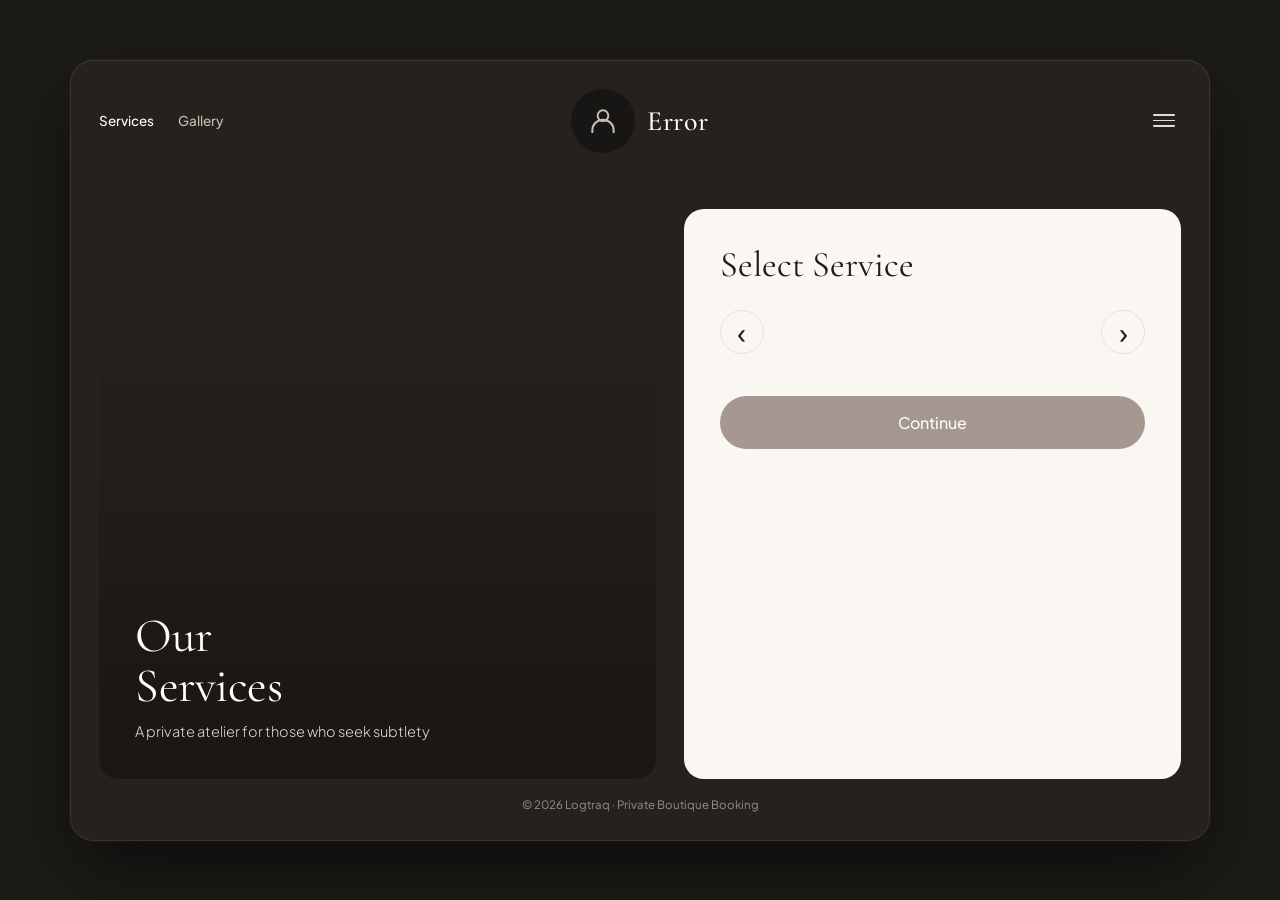
==== commit 1286125d: "Show service navigation and back button" ====
--- a/index.html
+++ b/index.html
@@ -1,197 +1,204 @@
-<!DOCTYPE html>
-<html lang="en">
-<head>
-    <meta charset="UTF-8">
-    <link rel="preconnect" href="https://jtonmfevmcmnkmdjmubn.supabase.co" crossorigin>
-    <link rel="preconnect" href="https://fonts.googleapis.com">
-    <link rel="preconnect" href="https://fonts.gstatic.com" crossorigin>
-    <link href="https://fonts.googleapis.com/css2?family=Cormorant+Garamond:ital,wght@0,400;0,500;0,600;0,700;1,400;1,600&family=Plus+Jakarta+Sans:wght@300;400;500;600;700&display=swap" rel="stylesheet">
-    <meta name="viewport" content="width=device-width, initial-scale=1.0, viewport-fit=cover">
-    <title>Booking Availability</title>
-    <link rel="icon" type="image/svg+xml" href="/logtraq-favicon.svg?v=1">
-    <link rel="apple-touch-icon" href="/logo_square.png">
-    <script>
-        (function() {
-            var path = window.location.pathname;
-            var parts = path.split('/').filter(Boolean);
-            var slug = parts[parts.length - 1];
-            if (!slug || slug === 'index.html') {
-                var urlParams = new URLSearchParams(window.location.search);
-                slug = urlParams.get('slug') || urlParams.get('biz') || 'default';
-            }
-            var link = document.createElement('link');
-            link.rel = 'manifest';
-            link.href = '/api/manifest?slug=' + encodeURIComponent(slug);
-            document.head.appendChild(link);
-        })();
-    </script>
-    <link rel="stylesheet" href="/styles.css?v=4">
-    <link rel="stylesheet" href="/catalogue.css?v=13">
-    <link rel="stylesheet" href="/profile.css?v=8">
-</head>
-<body class="catalogue-page">
-    <div class="luxury-app-container">
-        <!-- Top Navigation Header -->
-        <header class="luxury-header">
-            <nav class="luxury-header-nav">
-                <button type="button" class="luxury-nav-link active" id="nav-services">Services</button>
-                <button type="button" class="luxury-nav-link" id="nav-gallery">Gallery</button>
-            </nav>
-            <div class="luxury-header-brand">
-                <span id="biz-avatar-container" class="client-brand-avatar">
-                    <svg id="biz-avatar-svg" viewBox="0 0 24 24" fill="none" stroke="currentColor" stroke-width="1.5" aria-hidden="true"><circle cx="12" cy="8" r="4"/><path d="M4 21v-2a8 8 0 0 1 16 0v2"/></svg>
-                    <img id="biz-avatar-img" src="" alt="">
-                </span>
-                <span id="biz-title-text"><span class="skeleton-text" style="display:inline-block;"></span></span>
-            </div>
-            <div class="luxury-header-menu">
-                <div id="social-links" class="client-header-socials">
-                    <a id="business-phone-link" aria-label="Call business" style="display: none;">
-                        <img src="/_vercel/image?url=%2Fphone.png&amp;w=96&amp;q=75" width="24" height="24" alt="" aria-hidden="true" style="display: block;">
-                    </a>
-                    <a id="business-whatsapp-link" href="#" target="_blank" rel="noopener noreferrer" aria-label="WhatsApp" title="WhatsApp" style="display: none; color: #25D366; transition: transform 0.2s ease;">
-                        <svg xmlns="http://www.w3.org/2000/svg" width="24" height="24" viewBox="0 0 24 24" fill="none" aria-hidden="true" focusable="false">
-                            <path d="M12 2C6.48 2 2 6.48 2 12c0 1.85.5 3.58 1.38 5.08L2 22l5.08-1.34A9.94 9.94 0 0 0 12 22c5.52 0 10-4.48 10-10S17.52 2 12 2z" stroke="#25D366" stroke-width="2.3" stroke-linecap="round" stroke-linejoin="round"/>
-                            <path d="M8.5 7.5c-.3 0-.6.1-.8.4-.5.5-.9 1.3-.9 2.2 0 1.5.8 3 2.1 4.4 1.4 1.4 2.9 2.2 4.4 2.2.9 0 1.7-.4 2.2-.9.3-.2.4-.5.4-.8 0-.4-.7-1.4-1.2-1.7-.3-.2-.6-.2-.8 0-.3.3-.6.6-.9.6-.2 0-.5-.1-.8-.3-.6-.4-1.3-1-1.7-1.7-.2-.3-.3-.6-.3-.8 0-.3.3-.6.6-.9.2-.2.2-.5 0-.8-.3-.5-1.3-1.2-1.7-1.2-.1 0-.2 0-.3 0z" fill="#25D366"/>
-                        </svg>
-                    </a>
-                    <a id="tiktok-link" href="#" target="_blank" rel="noopener noreferrer" aria-label="TikTok profile" title="TikTok" style="display: none;">
-                        <svg xmlns="http://www.w3.org/2000/svg" viewBox="80 50 385 445" width="24" height="24" aria-hidden="true" focusable="false">
-                            <path fill="#25F4EE" transform="translate(-14 -19)" d="M297 85H352C361 136 394 169 434 177V223C396 226 362 207 337 177V356C337 416 289 459 226 459C163 459 113 412 113 350C113 289 162 240 224 240V278C185 276 151 307 151 345C151 382 181 412 218 412C254 412 282 383 282 346V85Z"/>
-                            <path fill="#FE2C55" transform="translate(15 19)" d="M297 85H352C361 136 394 169 434 177V223C396 226 362 207 337 177V356C337 416 289 459 226 459C163 459 113 412 113 350C113 289 162 240 224 240V278C185 276 151 307 151 345C151 382 181 412 218 412C254 412 282 383 282 346V85Z"/>
-                            <path fill="#000" d="M297 85H352C361 136 394 169 434 177V223C396 226 362 207 337 177V356C337 416 289 459 226 459C163 459 113 412 113 350C113 289 162 240 224 240V278C185 276 151 307 151 345C151 382 181 412 218 412C254 412 282 383 282 346V85Z"/>
-                        </svg>
-                    </a>
-                    <a id="ig-link" href="#" target="_blank" style="display: none; color: #E1306C; transition: transform 0.2s ease;">
-                        <svg xmlns="http://www.w3.org/2000/svg" width="24" height="24" viewBox="0 0 24 24" fill="none" stroke="currentColor" stroke-width="2" stroke-linecap="round" stroke-linejoin="round"><rect x="2" y="2" width="20" height="20" rx="5" ry="5"></rect><path d="M16 11.37A4 4 0 1 1 12.63 8 4 4 0 0 1 16 11.37z"></path><line x1="17.5" y1="6.5" x2="17.51" y2="6.5"></line></svg>
-                    </a>
-                    <a id="fb-link" href="#" target="_blank" style="display: none; color: #1877F2; transition: transform 0.2s ease;">
-                        <svg xmlns="http://www.w3.org/2000/svg" width="24" height="24" viewBox="0 0 24 24" fill="none" stroke="currentColor" stroke-width="2" stroke-linecap="round" stroke-linejoin="round"><path d="M18 2h-3a5 5 0 0 0-5 5v3H7v4h3v8h4v-8h3l1-4h-4V7a1 1 0 0 1 1-1h3z"></path></svg>
-                    </a>
-                </div>
-                <button type="button" class="luxury-menu-btn" id="luxury-menu-btn" aria-label="Menu">
-                    <span></span><span></span><span></span>
-                </button>
-            </div>
-        </header>
-
-        <!-- Main Split 2-Column Layout -->
-        <main class="luxury-split-layout">
-            <!-- Business profile controls this image. It remains empty until the owner uploads one. -->
-            <div class="luxury-hero-card" id="luxury-hero-card">
-                <img alt="" class="luxury-hero-img" id="luxury-hero-img" hidden>
-                <div class="luxury-hero-vignette"></div>
-                <div class="luxury-hero-overlay">
-                    <h2 id="luxury-hero-title">Our<br>Services</h2>
-                    <p id="luxury-hero-subtitle">A private atelier for those who seek subtlety</p>
-                </div>
-            </div>
-
-            <!-- Right Ivory Card Panel -->
-            <div class="luxury-panel">
-                <!-- Step 1: Select Service -->
-                <section id="service-catalogue" class="luxury-panel-step" aria-label="Services" tabindex="-1">
-                    <h2 class="luxury-panel-title">Select Service</h2>
-                    <div id="client-services" class="luxury-services-list"></div>
-                    <button type="button" id="luxury-continue-btn" class="luxury-cta-btn" disabled>
-                        Continue
-                    </button>
-                </section>
-
-                <!-- Step 2: Now Booking (Calendar and Time Slots) -->
-                <section id="client-calendar" class="luxury-panel-step" aria-labelledby="calendar-heading" hidden>
-                    <h2 id="calendar-heading" class="luxury-panel-title">Now Booking</h2>
-
-                    <!-- Month Selection Pills -->
-                    <div class="luxury-month-bar" id="luxury-month-tabs"></div>
-
-                    <!-- Hidden month header for test compatibility & screen readers -->
-                    <div class="month-navigation" style="display:none;" aria-hidden="true">
-                        <span id="calendar-month"></span>
-                        <button id="previous-month" type="button" aria-label="Previous month" disabled>&lsaquo;</button>
-                        <button id="next-month" type="button" aria-label="Next month" disabled>&rsaquo;</button>
-                        <span id="selected-calendar-date"></span>
-                    </div>
-
-                    <!-- 7-Day Grid Weekday Headers -->
-                    <div class="luxury-weekdays" aria-hidden="true">
-                        <span>Mon</span><span>Tue</span><span>Wed</span><span>Thu</span><span>Fri</span><span>Sat</span><span>Sun</span>
-                    </div>
-
-                    <!-- Calendar Day Cells Grid -->
-                    <div class="luxury-calendar-grid month-days" id="day-tabs" role="group" aria-labelledby="calendar-heading"></div>
-
-                    <!-- Available Times Section -->
-                    <div class="luxury-time-section">
-                        <div class="time-chip-grid luxury-time-chips" id="time-grid">
-                            <div class="skeleton-chip"></div>
-                            <div class="skeleton-chip"></div>
-                            <div class="skeleton-chip"></div>
-                        </div>
-                    </div>
-
-                    <!-- Confirm Booking CTA -->
-                    <button id="book-selected-slot" class="luxury-cta-btn calendar-book-button" type="button" disabled>
-                        Confirm Booking
-                    </button>
-                </section>
-
-                <!-- Gallery: photographer portfolio -->
-                <section id="client-gallery" class="luxury-panel-step" aria-labelledby="gallery-heading" hidden>
-                    <h2 id="gallery-heading" class="luxury-panel-title" tabindex="-1">Gallery</h2>
-                    <div id="client-gallery-grid" class="luxury-gallery-grid" aria-live="polite"></div>
-                </section>
-
-                <!-- Step 3: Checkout (placeholder / details redirection) -->
-                <section id="client-checkout" class="luxury-panel-step" aria-labelledby="checkout-heading" hidden>
-                    <h2 id="checkout-heading" class="luxury-panel-title" tabindex="-1">Checkout</h2>
-                </section>
-            </div>
-        </main>
-
-        <!-- Hidden Compatibility Layer (maintains 100% test & script compatibility) -->
-        <div style="display:none !important;" aria-hidden="true">
-            <div id="business-cover-banner"></div>
-            <p id="business-tagline"></p>
-            <p id="business-status"></p>
-            <nav class="catalogue-menu">
-                <button type="button" data-step="sessions"></button>
-                <button type="button" data-step="schedule"></button>
-                <button type="button" data-step="checkout"></button>
-            </nav>
-            <nav id="category-navigation" aria-label="Service categories">
-                <div id="category-buttons"></div>
-            </nav>
-            <h2 id="active-category-heading"></h2>
-            <aside id="booking-summary">
-                <h2 id="booking-summary-heading">Your booking</h2>
-                <div class="booking-summary-content">
-                    <p id="booking-summary-empty"></p>
-                    <div id="booking-summary-service">
-                        <img id="booking-summary-photo" alt="">
-                        <h3 id="booking-summary-name"></h3>
-                        <p id="booking-summary-details"></p>
-                        <p id="booking-summary-price"></p>
-                    </div>
-                </div>
-                <div id="calendar-service">
-                    <strong id="calendar-service-name"></strong>
-                    <p id="calendar-service-details"></p>
-                </div>
-            </aside>
-        </div>
-
-        <!-- Subtle Luxury Footer -->
-        <footer style="margin-top: 18px; text-align: center; font-size: 11.5px; color: var(--lux-text-light-dim); opacity: 0.7;">
-            <span>&copy; 2026 Logtraq &middot; Private Boutique Booking</span>
-        </footer>
-    </div>
-
-    <!-- Scripts -->
-    <script defer src="/config.js"></script>
-    <script defer src="/photo-tools.js?v=2"></script>
-    <script defer src="/business-profile.js?v=7"></script>
-    <script defer src="/app.js?v=17"></script>
-</body>
-</html>
-
+<!DOCTYPE html>
+<html lang="en">
+<head>
+    <meta charset="UTF-8">
+    <link rel="preconnect" href="https://jtonmfevmcmnkmdjmubn.supabase.co" crossorigin>
+    <link rel="preconnect" href="https://fonts.googleapis.com">
+    <link rel="preconnect" href="https://fonts.gstatic.com" crossorigin>
+    <link href="https://fonts.googleapis.com/css2?family=Cormorant+Garamond:ital,wght@0,400;0,500;0,600;0,700;1,400;1,600&family=Plus+Jakarta+Sans:wght@300;400;500;600;700&display=swap" rel="stylesheet">
+    <meta name="viewport" content="width=device-width, initial-scale=1.0, viewport-fit=cover">
+    <title>Booking Availability</title>
+    <link rel="icon" type="image/svg+xml" href="/logtraq-favicon.svg?v=1">
+    <link rel="apple-touch-icon" href="/logo_square.png">
+    <script>
+        (function() {
+            var path = window.location.pathname;
+            var parts = path.split('/').filter(Boolean);
+            var slug = parts[parts.length - 1];
+            if (!slug || slug === 'index.html') {
+                var urlParams = new URLSearchParams(window.location.search);
+                slug = urlParams.get('slug') || urlParams.get('biz') || 'default';
+            }
+            var link = document.createElement('link');
+            link.rel = 'manifest';
+            link.href = '/api/manifest?slug=' + encodeURIComponent(slug);
+            document.head.appendChild(link);
+        })();
+    </script>
+    <link rel="stylesheet" href="/styles.css?v=4">
+    <link rel="stylesheet" href="/catalogue.css?v=14">
+    <link rel="stylesheet" href="/profile.css?v=8">
+</head>
+<body class="catalogue-page">
+    <div class="luxury-app-container">
+        <!-- Top Navigation Header -->
+        <header class="luxury-header">
+            <nav class="luxury-header-nav">
+                <button type="button" class="luxury-nav-link active" id="nav-services">Services</button>
+                <button type="button" class="luxury-nav-link" id="nav-gallery">Gallery</button>
+            </nav>
+            <div class="luxury-header-brand">
+                <span id="biz-avatar-container" class="client-brand-avatar">
+                    <svg id="biz-avatar-svg" viewBox="0 0 24 24" fill="none" stroke="currentColor" stroke-width="1.5" aria-hidden="true"><circle cx="12" cy="8" r="4"/><path d="M4 21v-2a8 8 0 0 1 16 0v2"/></svg>
+                    <img id="biz-avatar-img" src="" alt="">
+                </span>
+                <span id="biz-title-text"><span class="skeleton-text" style="display:inline-block;"></span></span>
+            </div>
+            <div class="luxury-header-menu">
+                <div id="social-links" class="client-header-socials">
+                    <a id="business-phone-link" aria-label="Call business" style="display: none;">
+                        <img src="/_vercel/image?url=%2Fphone.png&amp;w=96&amp;q=75" width="24" height="24" alt="" aria-hidden="true" style="display: block;">
+                    </a>
+                    <a id="business-whatsapp-link" href="#" target="_blank" rel="noopener noreferrer" aria-label="WhatsApp" title="WhatsApp" style="display: none; color: #25D366; transition: transform 0.2s ease;">
+                        <svg xmlns="http://www.w3.org/2000/svg" width="24" height="24" viewBox="0 0 24 24" fill="none" aria-hidden="true" focusable="false">
+                            <path d="M12 2C6.48 2 2 6.48 2 12c0 1.85.5 3.58 1.38 5.08L2 22l5.08-1.34A9.94 9.94 0 0 0 12 22c5.52 0 10-4.48 10-10S17.52 2 12 2z" stroke="#25D366" stroke-width="2.3" stroke-linecap="round" stroke-linejoin="round"/>
+                            <path d="M8.5 7.5c-.3 0-.6.1-.8.4-.5.5-.9 1.3-.9 2.2 0 1.5.8 3 2.1 4.4 1.4 1.4 2.9 2.2 4.4 2.2.9 0 1.7-.4 2.2-.9.3-.2.4-.5.4-.8 0-.4-.7-1.4-1.2-1.7-.3-.2-.6-.2-.8 0-.3.3-.6.6-.9.6-.2 0-.5-.1-.8-.3-.6-.4-1.3-1-1.7-1.7-.2-.3-.3-.6-.3-.8 0-.3.3-.6.6-.9.2-.2.2-.5 0-.8-.3-.5-1.3-1.2-1.7-1.2-.1 0-.2 0-.3 0z" fill="#25D366"/>
+                        </svg>
+                    </a>
+                    <a id="tiktok-link" href="#" target="_blank" rel="noopener noreferrer" aria-label="TikTok profile" title="TikTok" style="display: none;">
+                        <svg xmlns="http://www.w3.org/2000/svg" viewBox="80 50 385 445" width="24" height="24" aria-hidden="true" focusable="false">
+                            <path fill="#25F4EE" transform="translate(-14 -19)" d="M297 85H352C361 136 394 169 434 177V223C396 226 362 207 337 177V356C337 416 289 459 226 459C163 459 113 412 113 350C113 289 162 240 224 240V278C185 276 151 307 151 345C151 382 181 412 218 412C254 412 282 383 282 346V85Z"/>
+                            <path fill="#FE2C55" transform="translate(15 19)" d="M297 85H352C361 136 394 169 434 177V223C396 226 362 207 337 177V356C337 416 289 459 226 459C163 459 113 412 113 350C113 289 162 240 224 240V278C185 276 151 307 151 345C151 382 181 412 218 412C254 412 282 383 282 346V85Z"/>
+                            <path fill="#000" d="M297 85H352C361 136 394 169 434 177V223C396 226 362 207 337 177V356C337 416 289 459 226 459C163 459 113 412 113 350C113 289 162 240 224 240V278C185 276 151 307 151 345C151 382 181 412 218 412C254 412 282 383 282 346V85Z"/>
+                        </svg>
+                    </a>
+                    <a id="ig-link" href="#" target="_blank" style="display: none; color: #E1306C; transition: transform 0.2s ease;">
+                        <svg xmlns="http://www.w3.org/2000/svg" width="24" height="24" viewBox="0 0 24 24" fill="none" stroke="currentColor" stroke-width="2" stroke-linecap="round" stroke-linejoin="round"><rect x="2" y="2" width="20" height="20" rx="5" ry="5"></rect><path d="M16 11.37A4 4 0 1 1 12.63 8 4 4 0 0 1 16 11.37z"></path><line x1="17.5" y1="6.5" x2="17.51" y2="6.5"></line></svg>
+                    </a>
+                    <a id="fb-link" href="#" target="_blank" style="display: none; color: #1877F2; transition: transform 0.2s ease;">
+                        <svg xmlns="http://www.w3.org/2000/svg" width="24" height="24" viewBox="0 0 24 24" fill="none" stroke="currentColor" stroke-width="2" stroke-linecap="round" stroke-linejoin="round"><path d="M18 2h-3a5 5 0 0 0-5 5v3H7v4h3v8h4v-8h3l1-4h-4V7a1 1 0 0 1 1-1h3z"></path></svg>
+                    </a>
+                </div>
+                <button type="button" class="luxury-menu-btn" id="luxury-menu-btn" aria-label="Menu">
+                    <span></span><span></span><span></span>
+                </button>
+            </div>
+        </header>
+
+        <!-- Main Split 2-Column Layout -->
+        <main class="luxury-split-layout">
+            <!-- Business profile controls this image. It remains empty until the owner uploads one. -->
+            <div class="luxury-hero-card" id="luxury-hero-card">
+                <img alt="" class="luxury-hero-img" id="luxury-hero-img" hidden>
+                <div class="luxury-hero-vignette"></div>
+                <div class="luxury-hero-overlay">
+                    <h2 id="luxury-hero-title">Our<br>Services</h2>
+                    <p id="luxury-hero-subtitle">A private atelier for those who seek subtlety</p>
+                </div>
+            </div>
+
+            <!-- Right Ivory Card Panel -->
+            <div class="luxury-panel">
+                <!-- Step 1: Select Service -->
+                <section id="service-catalogue" class="luxury-panel-step" aria-label="Services" tabindex="-1">
+                    <h2 class="luxury-panel-title">Select Service</h2>
+                    <div class="service-carousel-navigation" aria-label="Browse services">
+                        <button id="previous-service" type="button" class="service-carousel-arrow" aria-label="Previous service">‹</button>
+                        <span id="service-position" aria-live="polite"></span>
+                        <button id="next-service" type="button" class="service-carousel-arrow" aria-label="Next service">›</button>
+                    </div>
+                    <p id="service-category-label" class="service-category-label"></p>
+                    <div id="client-services" class="luxury-services-list"></div>
+                    <button type="button" id="luxury-continue-btn" class="luxury-cta-btn" disabled>
+                        Continue
+                    </button>
+                </section>
+
+                <!-- Step 2: Now Booking (Calendar and Time Slots) -->
+                <section id="client-calendar" class="luxury-panel-step" aria-labelledby="calendar-heading" hidden>
+                    <button id="back-to-services" class="catalogue-back-button" type="button">‹ Back to services</button>
+                    <h2 id="calendar-heading" class="luxury-panel-title">Now Booking</h2>
+
+                    <!-- Month Selection Pills -->
+                    <div class="luxury-month-bar" id="luxury-month-tabs"></div>
+
+                    <!-- Hidden month header for test compatibility & screen readers -->
+                    <div class="month-navigation" style="display:none;" aria-hidden="true">
+                        <span id="calendar-month"></span>
+                        <button id="previous-month" type="button" aria-label="Previous month" disabled>&lsaquo;</button>
+                        <button id="next-month" type="button" aria-label="Next month" disabled>&rsaquo;</button>
+                        <span id="selected-calendar-date"></span>
+                    </div>
+
+                    <!-- 7-Day Grid Weekday Headers -->
+                    <div class="luxury-weekdays" aria-hidden="true">
+                        <span>Mon</span><span>Tue</span><span>Wed</span><span>Thu</span><span>Fri</span><span>Sat</span><span>Sun</span>
+                    </div>
+
+                    <!-- Calendar Day Cells Grid -->
+                    <div class="luxury-calendar-grid month-days" id="day-tabs" role="group" aria-labelledby="calendar-heading"></div>
+
+                    <!-- Available Times Section -->
+                    <div class="luxury-time-section">
+                        <div class="time-chip-grid luxury-time-chips" id="time-grid">
+                            <div class="skeleton-chip"></div>
+                            <div class="skeleton-chip"></div>
+                            <div class="skeleton-chip"></div>
+                        </div>
+                    </div>
+
+                    <!-- Confirm Booking CTA -->
+                    <button id="book-selected-slot" class="luxury-cta-btn calendar-book-button" type="button" disabled>
+                        Confirm Booking
+                    </button>
+                </section>
+
+                <!-- Gallery: photographer portfolio -->
+                <section id="client-gallery" class="luxury-panel-step" aria-labelledby="gallery-heading" hidden>
+                    <h2 id="gallery-heading" class="luxury-panel-title" tabindex="-1">Gallery</h2>
+                    <div id="client-gallery-grid" class="luxury-gallery-grid" aria-live="polite"></div>
+                </section>
+
+                <!-- Step 3: Checkout (placeholder / details redirection) -->
+                <section id="client-checkout" class="luxury-panel-step" aria-labelledby="checkout-heading" hidden>
+                    <h2 id="checkout-heading" class="luxury-panel-title" tabindex="-1">Checkout</h2>
+                </section>
+            </div>
+        </main>
+
+        <!-- Hidden Compatibility Layer (maintains 100% test & script compatibility) -->
+        <div style="display:none !important;" aria-hidden="true">
+            <div id="business-cover-banner"></div>
+            <p id="business-tagline"></p>
+            <p id="business-status"></p>
+            <nav class="catalogue-menu">
+                <button type="button" data-step="sessions"></button>
+                <button type="button" data-step="schedule"></button>
+                <button type="button" data-step="checkout"></button>
+            </nav>
+            <nav id="category-navigation" aria-label="Service categories">
+                <div id="category-buttons"></div>
+            </nav>
+            <h2 id="active-category-heading"></h2>
+            <aside id="booking-summary">
+                <h2 id="booking-summary-heading">Your booking</h2>
+                <div class="booking-summary-content">
+                    <p id="booking-summary-empty"></p>
+                    <div id="booking-summary-service">
+                        <img id="booking-summary-photo" alt="">
+                        <h3 id="booking-summary-name"></h3>
+                        <p id="booking-summary-details"></p>
+                        <p id="booking-summary-price"></p>
+                    </div>
+                </div>
+                <div id="calendar-service">
+                    <strong id="calendar-service-name"></strong>
+                    <p id="calendar-service-details"></p>
+                </div>
+            </aside>
+        </div>
+
+        <!-- Subtle Luxury Footer -->
+        <footer style="margin-top: 18px; text-align: center; font-size: 11.5px; color: var(--lux-text-light-dim); opacity: 0.7;">
+            <span>&copy; 2026 Logtraq &middot; Private Boutique Booking</span>
+        </footer>
+    </div>
+
+    <!-- Scripts -->
+    <script defer src="/config.js"></script>
+    <script defer src="/photo-tools.js?v=4"></script>
+    <script defer src="/business-profile.js?v=10"></script>
+    <script defer src="/app.js?v=20"></script>
+</body>
+</html>
+
--- a/styles.css
+++ b/styles.css
@@ -201,3 +201,16 @@
 .details-page .booking-back { color:#1E293B; }
 .details-page .booking-field input:focus, .details-page .booking-field textarea:focus { outline-color:#64748B; }
 .details-page .booking-summary-photo { width:72px; height:72px; object-fit:cover; border-radius:10px; margin-bottom:12px; }
+
+/* Individual service booking options on checkout. */
+.service-booking-fields { display: grid; gap: 14px; margin: 16px 0; }
+.service-booking-fields .booking-field { display: grid; gap: 8px; margin: 0; }
+.service-booking-fields .booking-field > span { font-size: 14px; font-weight: 600; }
+.service-booking-fields input:not([type="checkbox"]), .service-booking-fields textarea, .service-booking-fields select {
+  width: 100%; min-height: 44px; padding: 11px 12px; border: 1px solid #CBD5E1; border-radius: 10px;
+  color: var(--text); background: var(--surface); font: inherit; font-size: 16px;
+}
+.service-booking-fields .booking-addon-option { display: flex; align-items: center; gap: 10px; margin: 0; padding: 12px; border: 1px solid #E2E8F0; border-radius: 10px; }
+.service-booking-fields .booking-addon-option input { width: 20px; height: 20px; accent-color: var(--brand); }
+.booking-total { padding: 14px; border-radius: 12px; background: var(--taken-bg); line-height: 1.6; font-weight: 650; }
+.booking-complete { padding: 18px; border: 1px solid #CBD5E1; border-radius: 16px; line-height: 1.7; background: var(--surface); }
--- a/catalogue.css
+++ b/catalogue.css
@@ -206,15 +206,31 @@
 
 /* Services List (Step 1) */
 .luxury-services-list {
-    display: flex;
-    flex-direction: column;
-    flex: 1;
-    overflow-y: auto;
-    max-height: 420px;
-    padding-right: 6px;
-    scrollbar-width: thin;
-    scrollbar-color: #d8d2c6 transparent;
-}
+    display: flex; flex-direction:column; width:100%; min-width:0;
+    overflow:visible; padding:0;
+}
+.service-carousel-navigation { display:flex; align-items:center; justify-content:space-between; gap:16px; width:100%; margin:0 0 10px; }
+.service-carousel-arrow {
+    display:inline-flex; align-items:center; justify-content:center; width:44px; height:44px;
+    flex:0 0 44px; border:1px solid var(--lux-divider); border-radius:50%;
+    background:transparent; color:var(--lux-text-dark); font:400 30px/1 var(--lux-sans); cursor:pointer;
+}
+.service-carousel-arrow:hover:not(:disabled) { border-color:var(--lux-cta); background:#fff; }
+.service-carousel-arrow:disabled { opacity:.4; cursor:not-allowed; }
+#service-position { color:var(--lux-text-muted); font:500 13px/1.4 var(--lux-sans); }
+.service-category-label { margin:0 0 8px; color:var(--lux-text-muted); font:600 11px/1.4 var(--lux-sans); letter-spacing:.08em; text-transform:uppercase; }
+.catalogue-back-button {
+    appearance:none; display:inline-flex; align-items:center; justify-content:center;
+    width:max-content; max-width:100%; min-height:42px; margin:0 0 12px; padding:8px 14px;
+    border:1px solid var(--lux-divider); border-radius:999px; background:transparent;
+    color:var(--lux-text-dark); font:500 13px/1.3 var(--lux-sans); cursor:pointer;
+}
+.catalogue-back-button:hover { border-color:var(--lux-cta); background:#fff; }
+.luxury-service-item.client-service-card {
+    min-width:0; border:0; border-bottom:1px solid var(--lux-divider);
+    border-radius:0; padding:14px 0; overflow:visible;
+}
+.luxury-service-name,.luxury-service-desc { min-width:0; overflow-wrap:anywhere; word-break:normal; }
 .luxury-service-item {
     padding: 16px 0;
     border-bottom: 1px solid var(--lux-divider);
